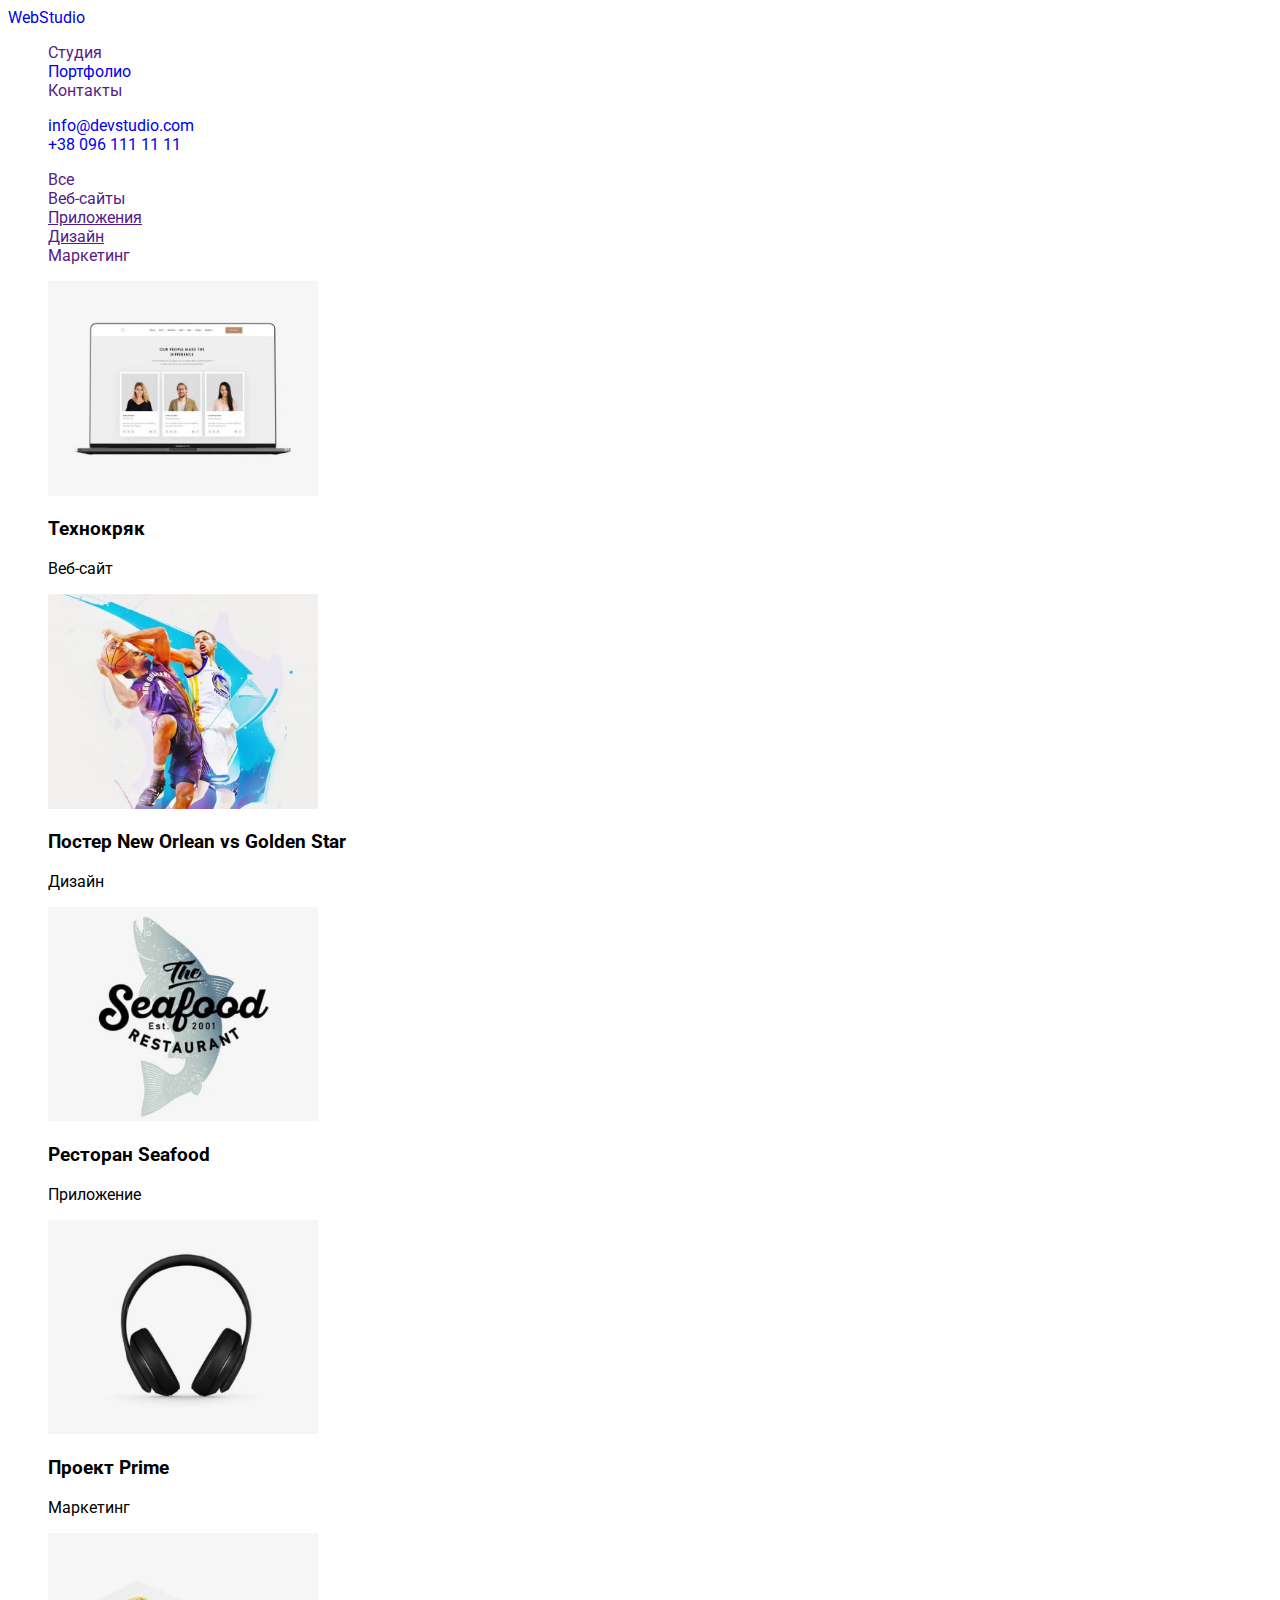
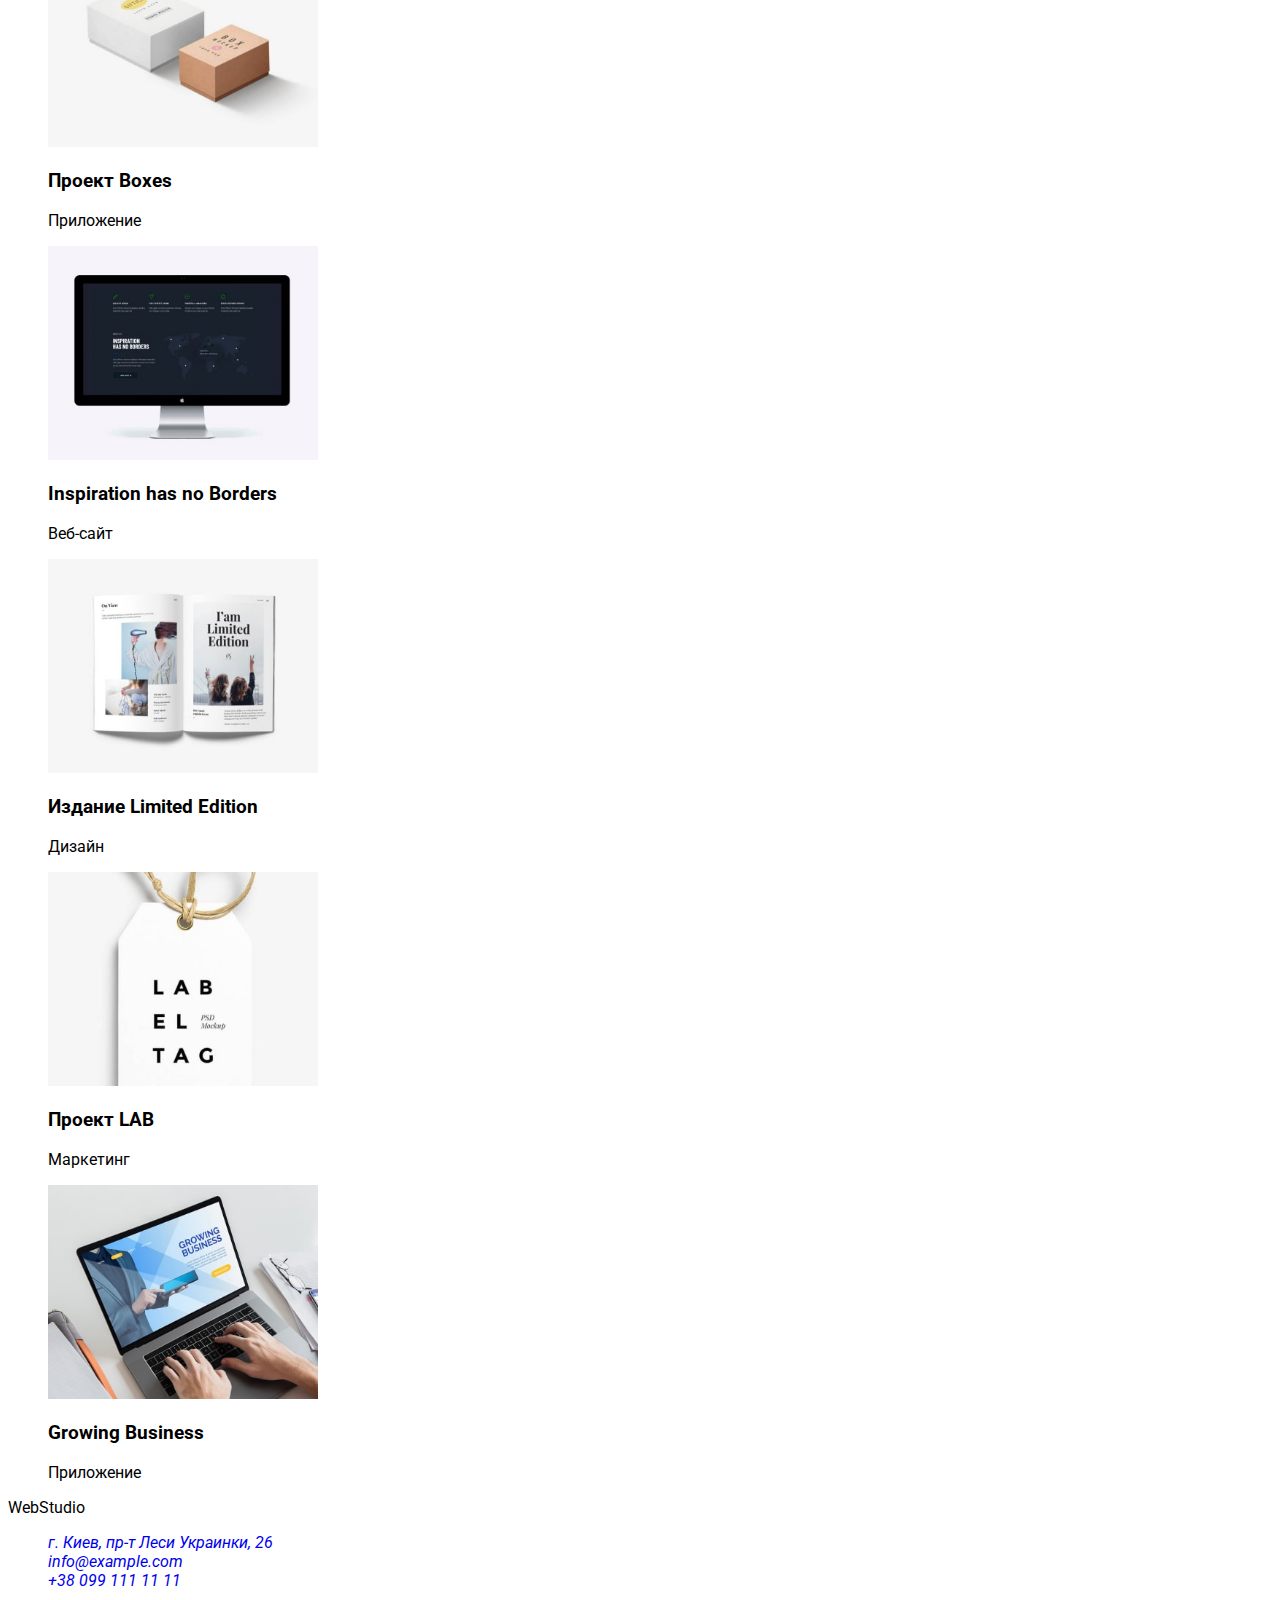
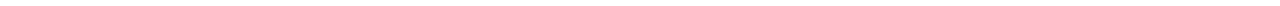
==== portfolio.html @ 6688bffb "add css" ====
<!DOCTYPE html>
<html lang="en">
  <head>
    <meta charset="UTF-8" />
    <meta http-equiv="X-UA-Compatible" content="IE=edge" />
    <meta name="viewport" content="width=device-width, initial-scale=1.0" />
    <title>Портфолио</title>
    <link rel="preconnect" href="https://fonts.googleapis.com" />
    <link rel="preconnect" href="https://fonts.gstatic.com" crossorigin />
    <link
      href="https://fonts.googleapis.com/css2?family=Roboto:wght@400;500;700;900&display=swap"
      rel="stylesheet"
    />
    <link rel="preconnect" href="https://fonts.googleapis.com" />
    <link rel="preconnect" href="https://fonts.gstatic.com" crossorigin />
    <link
      href="https://fonts.googleapis.com/css2?family=Raleway:wght@700&display=swap"
      rel="stylesheet"
    />
    <link rel="stylesheet" href="./css/styles.css" />
    <link rel="stylesheet" href="./css/styles.css" />
  </head>
  <body>
    <header class="header">
      <a href="https://i.imgur.com/JCCB1OW.png" lang="en"
         class="header-link link"><span>Web</span>Studio</a
      >
      <nav class="header-nav">
        <ul class="header-list list">
          <li class="header-item">
            <a href="" target="_blank" rel="noopener noreferrer nofollow" class="header-link link">
              Студия
            </a>
          </li>
          <li class="header-item">
            <a
              href="./portfolio.html"
              target="_blank"
              rel="noopener noreferrer nofollow"
             class="header-link link">
              Портфолио
            </a>
          </li>
          <li class="header-item">
            <a href="" target="_blank" rel="noopener noreferrer nofollow" class="header-link link">
              Контакты
            </a>
          </li>
        </ul>
      </nav>
      <ul class="heade-list list">
        <li class="header-item">
          <a href="mailto:info@devstudio.com" class="header-link link"> info@devstudio.com </a>
        </li class="">
        <li class="header-item"><a href="tel:+380961111111" class="header-link link">+38 096 111 11 11</a></li>
      </ul>
    </header>
    <main>
      <section class="filter">
        <h2 class="visually-hidden">Меню работ</h2>
        <ul class="filter-list list">
          <li class="filter-item">
            <a
              href=""
              target="_blank"
              rel="noopener noreferrer nofollow"
              class="filter-link link"
            >
              Все
            </a>
          </li>
          <li class="filter-item">
            <a
              href=""
              target="_blank"
              rel="noopener noreferrer nofollow"
              class="filter-link link"
            >
              Веб-сайты
            </a>
          </li>
          <li class="filter-item">
            <a
              href=""
              target="_blank"
              rel="noopener noreferrer nofollow"
              class=""
            >
              Приложения
            </a>
          </li>
          <li class="filter-item">
            <a
              href=""
              target="_blank"
              rel="noopener noreferrer nofollow"
              class=""
            >
              Дизайн
            </a>
          </li>
          <li class="filter-item">
            <a
              href=""
              target="_blank"
              rel="noopener noreferrer nofollow"
              class="filter-link link"
            >
              Маркетинг
            </a>
          </li>
        </ul>
      </section>
      <section class="product">
        <h1 class="visually-hidden">Примеры работ</h1>
        <ul class="product-list list">
          <li class="product-item">
            <img
              src="./images/imgP1-min.jpg"
              alt="фотография веб-сайта"
              width="270" class="product-img"
            />
            <h3 class="product-">Технокряк</h3>
            <p class="product-">Веб-сайт</p>
          </li>
          <li class="product-item">
            <img
              src="./images/imgP2-min.jpg"
              alt="фотография дизайна"
              width="270" class="product-img"
            />
            <h3>Постер New Orlean vs Golden Star</h3>
            <p>Дизайн</p>
          </li>
          <li>
            <img
              src="./images/imgP3-min.jpg"
              alt="фотография Приложения"
              width="270" class="product-img"
            />
            <h3>Ресторан Seafood</h3>
            <p>Приложение</p>
          </li>
          <li>
            <img
              src="./images/imgP4-min.jpg"
              alt="фотография маркетинга"
              width="270" class="product-img"
            />
            <h3 class="product-">Проект Prime</h3>
            <p class="product-">Маркетинг</p>
          </li>
          <li class="product-">
            <img
              src="./images/imgP5-min.jpg"
              alt="фотография приложения 2"
              width="270" class="product-img"
            />
            <h3 class="product-">Проект Boxes</h3>
            <p class="product-">Приложение</p>
          </li>
          <li class="product-">
            <img
              src="./images/imgP6-min.jpg"
              alt="фотография веб-сайта 2"
              width="270" class="product-img"
            />
            <h3 class="product-">Inspiration has no Borders</h3>
            <p class="product-">Веб-сайт</p>
          </li>
          <li class="product-">
            <img
              src="./images/imgP7-min.jpg"
              alt="фотография дизайна 2"
              width="270" class="product-img"
            />
            <h3 class="product-">Издание Limited Edition</h3>
            <p class="product-">Дизайн</p>
          </li>
          <li class="product-">
            <img
              src="./images/imgP8-min.jpg"
              alt="фотография маркетинга 2"
              width="270" class="product-img"
            />
            <h3 class="product-">Проект LAB</h3>
            <p class="product-">Маркетинг</p>
          </li>
          <li class="product-">
            <img
              src="./images/imgP9-min.jpg"
              alt="фотография приложения 2"
              width="270" class="product-img"
            />
            <h3 class="product-">Growing Business</h3>
            <p class="product-">Приложение</p>
          </li>
        </ul>
      </section>
    </main>
<footer class="footer">
      <p lang="en" class="footer"><span>Web</span>Studio</p>
      <address class="footer-addr">
        <ul class="footer-list list">
          <li class="footer-item">
            <a href="https://goo.gl/maps/Vcjv57qDKh7D1HHGA"
               class="footer-link link">г. Киев, пр-т Леси Украинки, 26</a
            >
          </li>
          <li class="footer-item"><a href="mailto:info@example.com" class="footer-link link"> info@example.com</a></li>
          <li class="footer-item"><a href="tel:+380991111111" class="footer-link link">+38 099 111 11 11</a></li>
        </ul>
      </address>
    </footer>
  </body>
</html>
---- css/styles.css ----
body {
  font-family: "Roboto", sans-serif;
}
.list {
  list-style: none;
}

.link {
  text-decoration: none;
}

.visually-hidden {
  position: absolute;
  white-space: nowrap;
  width: 1px;
  height: 1px;
  overflow: hidden;
  border: 0;
  padding: 0;
  clip: rect(0 0 0 0);
  clip-path: inset(50%);
  margin: -1px;
}
/* --------------HEADER ------------*/

/* --------------SLOGAN ------------*/

/* --------------FEATURES ------------*/

/* --------------PROMO ------------*/

/* --------------INFO ------------*/

/* --------------FOUTER ------------*/
---- css/styles.css ----
body {
  font-family: "Roboto", sans-serif;
}
.list {
  list-style: none;
}

.link {
  text-decoration: none;
}

.visually-hidden {
  position: absolute;
  white-space: nowrap;
  width: 1px;
  height: 1px;
  overflow: hidden;
  border: 0;
  padding: 0;
  clip: rect(0 0 0 0);
  clip-path: inset(50%);
  margin: -1px;
}
/* --------------HEADER ------------*/

/* --------------SLOGAN ------------*/

/* --------------FEATURES ------------*/

/* --------------PROMO ------------*/

/* --------------INFO ------------*/

/* --------------FOUTER ------------*/
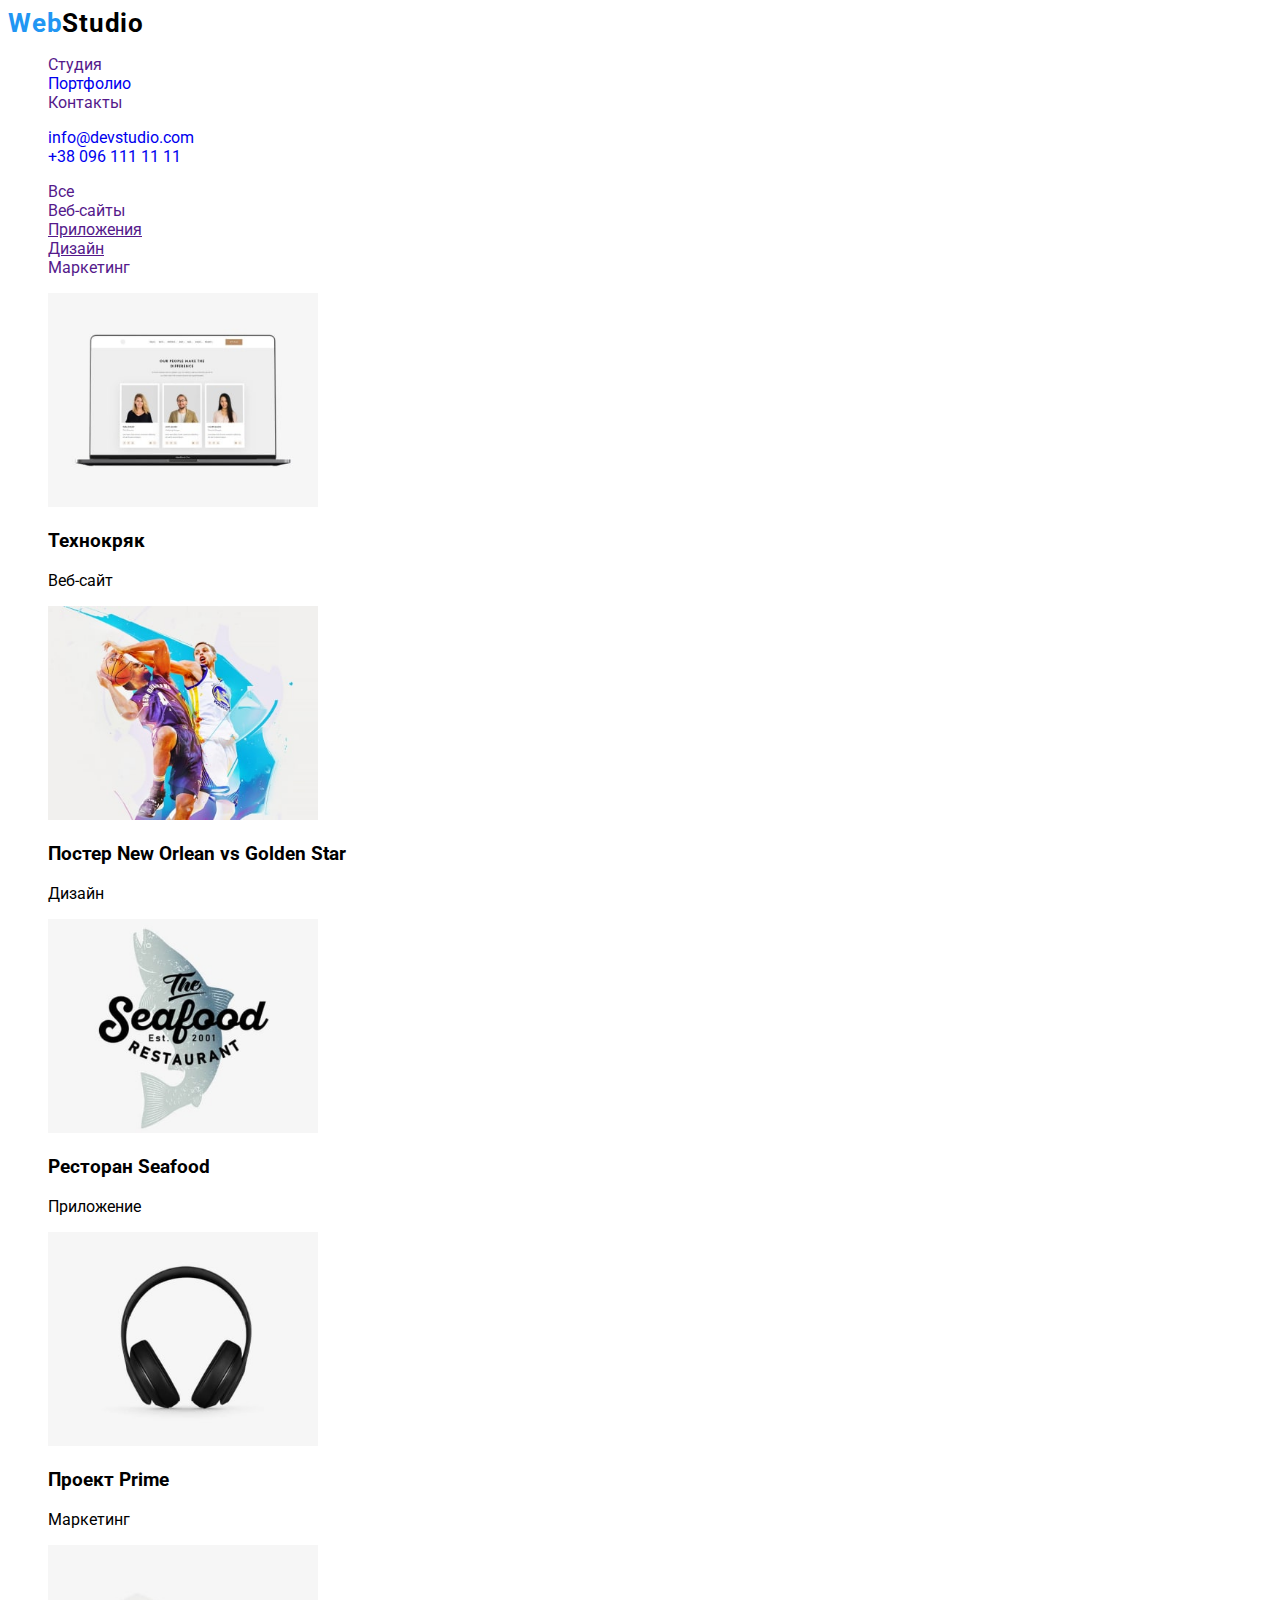
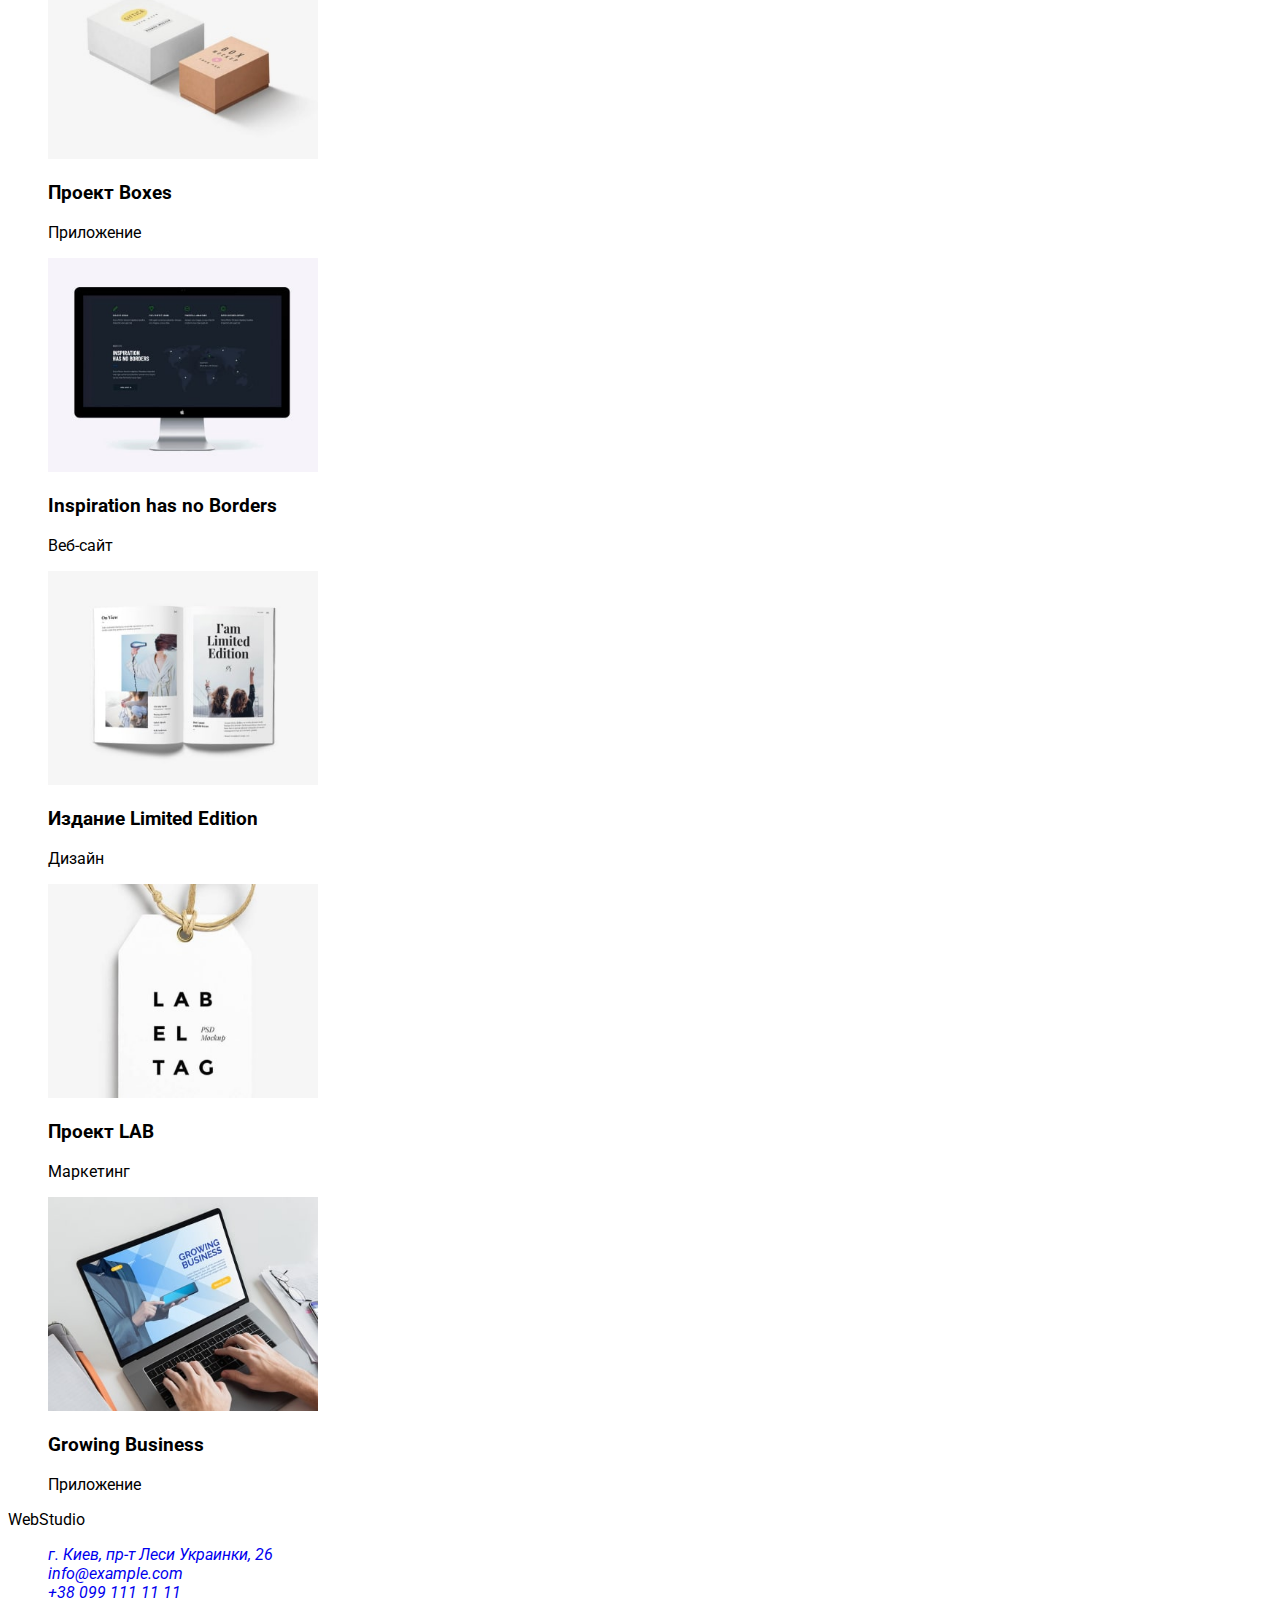
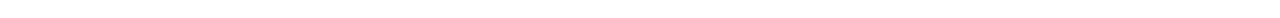
==== commit 6959898f: "add css2" ====
--- a/portfolio.html
+++ b/portfolio.html
@@ -23,7 +23,7 @@
   <body>
     <header class="header">
       <a href="https://i.imgur.com/JCCB1OW.png" lang="en"
-         class="header-link link"><span>Web</span>Studio</a
+         class="header-link-sp link"><span>Web</span>Studio</a
       >
       <nav class="header-nav">
         <ul class="header-list list">
@@ -120,8 +120,8 @@
               alt="фотография веб-сайта"
               width="270" class="product-img"
             />
-            <h3 class="product-">Технокряк</h3>
-            <p class="product-">Веб-сайт</p>
+            <h3 class="product-name">Технокряк</h3>
+            <p class="product-specialization">Веб-сайт</p>
           </li>
           <li class="product-item">
             <img
@@ -129,8 +129,8 @@
               alt="фотография дизайна"
               width="270" class="product-img"
             />
-            <h3>Постер New Orlean vs Golden Star</h3>
-            <p>Дизайн</p>
+            <h3 class="product-name">Постер New Orlean vs Golden Star</h3>
+            <p class="product-specialization">Дизайн</p>
           </li>
           <li>
             <img
@@ -138,8 +138,8 @@
               alt="фотография Приложения"
               width="270" class="product-img"
             />
-            <h3>Ресторан Seafood</h3>
-            <p>Приложение</p>
+            <h3 class="product-name">Ресторан Seafood</h3>
+            <p class="product-specialization">Приложение</p>
           </li>
           <li>
             <img
@@ -147,53 +147,53 @@
               alt="фотография маркетинга"
               width="270" class="product-img"
             />
-            <h3 class="product-">Проект Prime</h3>
-            <p class="product-">Маркетинг</p>
-          </li>
-          <li class="product-">
+            <h3 class="product-name">Проект Prime</h3>
+            <p class="product-specialization">Маркетинг</p>
+          </li>
+          <li class="product-item">
             <img
               src="./images/imgP5-min.jpg"
               alt="фотография приложения 2"
               width="270" class="product-img"
             />
-            <h3 class="product-">Проект Boxes</h3>
-            <p class="product-">Приложение</p>
-          </li>
-          <li class="product-">
+            <h3 class="product-name">Проект Boxes</h3>
+            <p class="product-specialization">Приложение</p>
+          </li>
+          <li class="product-item">
             <img
               src="./images/imgP6-min.jpg"
               alt="фотография веб-сайта 2"
               width="270" class="product-img"
             />
-            <h3 class="product-">Inspiration has no Borders</h3>
-            <p class="product-">Веб-сайт</p>
-          </li>
-          <li class="product-">
+            <h3 class="product-name">Inspiration has no Borders</h3>
+            <p class="product-specialization">Веб-сайт</p>
+          </li>
+          <li class="product-item">
             <img
               src="./images/imgP7-min.jpg"
               alt="фотография дизайна 2"
               width="270" class="product-img"
             />
-            <h3 class="product-">Издание Limited Edition</h3>
-            <p class="product-">Дизайн</p>
-          </li>
-          <li class="product-">
+            <h3 class="product-name">Издание Limited Edition</h3>
+            <p class="product-specialization">Дизайн</p>
+          </li>
+          <li class="product-item">
             <img
               src="./images/imgP8-min.jpg"
               alt="фотография маркетинга 2"
               width="270" class="product-img"
             />
-            <h3 class="product-">Проект LAB</h3>
-            <p class="product-">Маркетинг</p>
-          </li>
-          <li class="product-">
+            <h3 class="product-name">Проект LAB</h3>
+            <p class="product-specialization">Маркетинг</p>
+          </li>
+          <li class="product-item">
             <img
               src="./images/imgP9-min.jpg"
               alt="фотография приложения 2"
               width="270" class="product-img"
             />
-            <h3 class="product-">Growing Business</h3>
-            <p class="product-">Приложение</p>
+            <h3 class="product-name">Growing Business</h3>
+            <p class="product-specialization">Приложение</p>
           </li>
         </ul>
       </section>
--- a/css/styles.css
+++ b/css/styles.css
@@ -1,3 +1,11 @@
+:root {
+  --main-text-color: #212121;
+  --second-text-color: #757575;
+  --main-btn-color: #ffffff;
+  --second-btn-color: #2196f3;
+  --typical-lh: 1.36;
+  --accent-color: #2196f3;
+}
 body {
   font-family: "Roboto", sans-serif;
 }
@@ -22,7 +30,20 @@
   margin: -1px;
 }
 /* --------------HEADER ------------*/
-
+.header-link-sp {
+  font-weight: 700;
+  font-size: 26px;
+  line-height: 1.19;
+  letter-spacing: 0.03em;
+  color: #000000;
+}
+.header-link-sp span {
+  color: #2196f3;
+}
+.header-link-sp:hover,
+.header-link-sp:focus {
+  background-color: #f8f5f5;
+}
 /* --------------SLOGAN ------------*/
 
 /* --------------FEATURES ------------*/
@@ -32,3 +53,9 @@
 /* --------------INFO ------------*/
 
 /* --------------FOUTER ------------*/
+
+/* --------------PAGE-PORTFOLIO ------------*/
+
+/* --------------FILTER ------------*/
+
+/* --------------PRODUCT ------------*/
--- a/css/styles.css
+++ b/css/styles.css
@@ -1,3 +1,11 @@
+:root {
+  --main-text-color: #212121;
+  --second-text-color: #757575;
+  --main-btn-color: #ffffff;
+  --second-btn-color: #2196f3;
+  --typical-lh: 1.36;
+  --accent-color: #2196f3;
+}
 body {
   font-family: "Roboto", sans-serif;
 }
@@ -22,7 +30,20 @@
   margin: -1px;
 }
 /* --------------HEADER ------------*/
-
+.header-link-sp {
+  font-weight: 700;
+  font-size: 26px;
+  line-height: 1.19;
+  letter-spacing: 0.03em;
+  color: #000000;
+}
+.header-link-sp span {
+  color: #2196f3;
+}
+.header-link-sp:hover,
+.header-link-sp:focus {
+  background-color: #f8f5f5;
+}
 /* --------------SLOGAN ------------*/
 
 /* --------------FEATURES ------------*/
@@ -32,3 +53,9 @@
 /* --------------INFO ------------*/
 
 /* --------------FOUTER ------------*/
+
+/* --------------PAGE-PORTFOLIO ------------*/
+
+/* --------------FILTER ------------*/
+
+/* --------------PRODUCT ------------*/
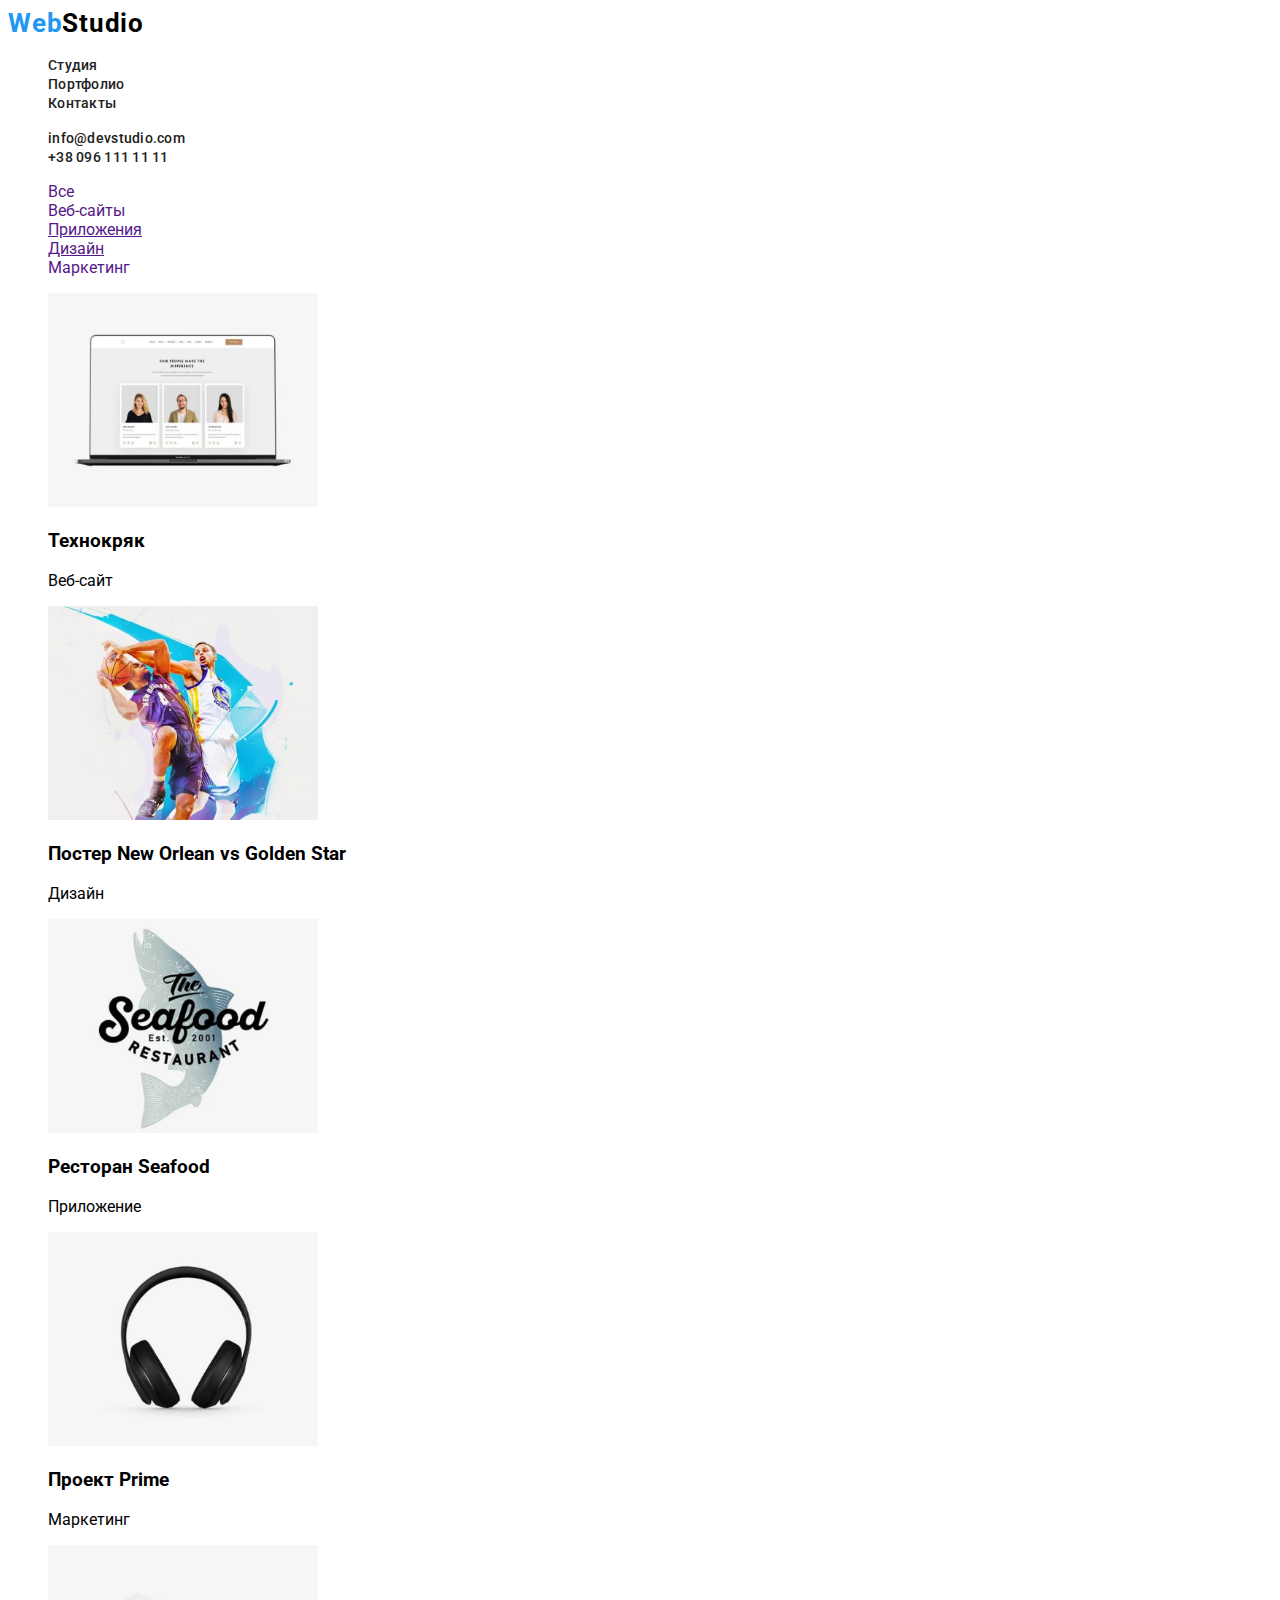
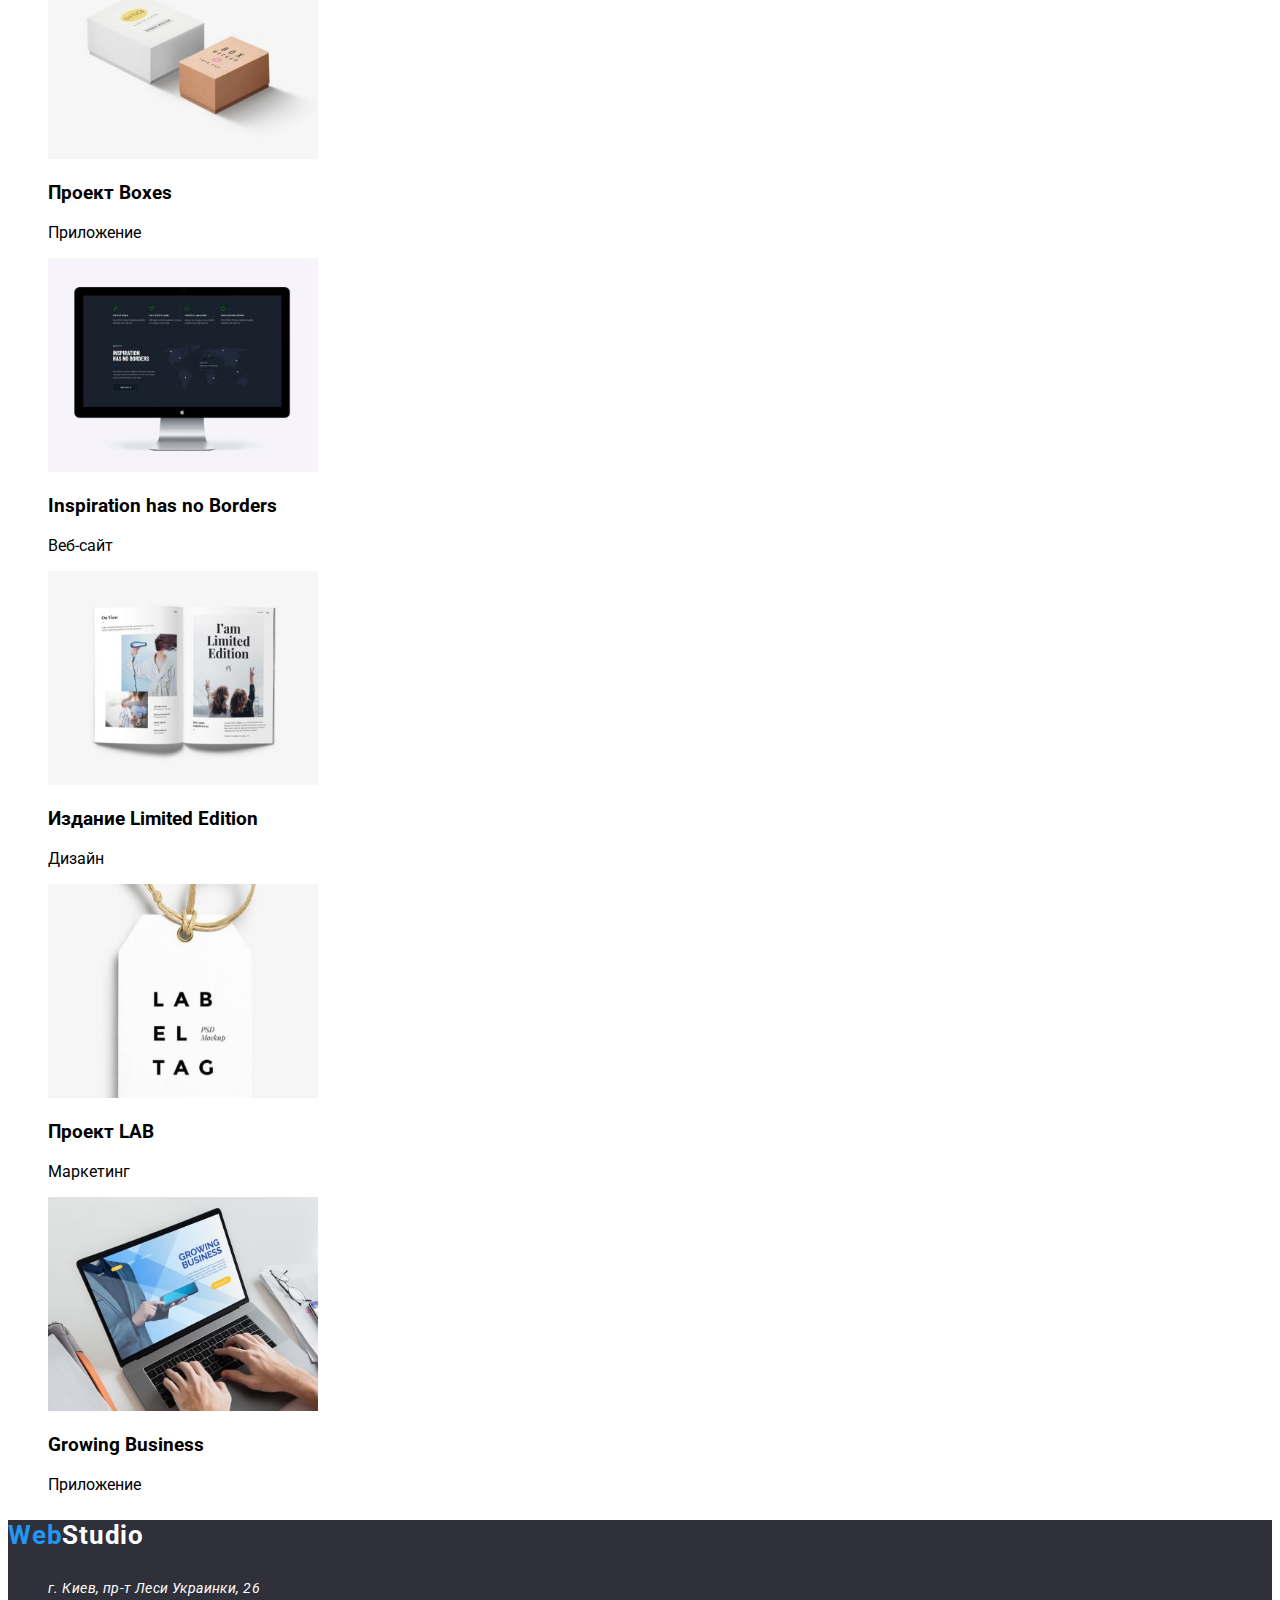
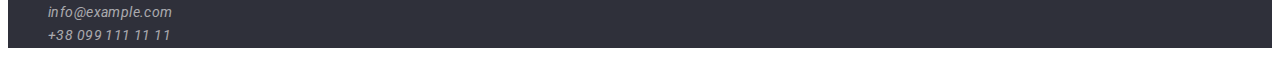
==== commit c8ab4d11: "add css2" ====
--- a/portfolio.html
+++ b/portfolio.html
@@ -23,7 +23,7 @@
   <body>
     <header class="header">
       <a href="https://i.imgur.com/JCCB1OW.png" lang="en"
-         class="header-link-sp link"><span>Web</span>Studio</a
+         class="header-link-log link"><span>Web</span>Studio</a
       >
       <nav class="header-nav">
         <ul class="header-list list">
@@ -199,12 +199,12 @@
       </section>
     </main>
 <footer class="footer">
-      <p lang="en" class="footer"><span>Web</span>Studio</p>
+      <p lang="en" class="footer-log"><span>Web</span>Studio</p>
       <address class="footer-addr">
         <ul class="footer-list list">
           <li class="footer-item">
             <a href="https://goo.gl/maps/Vcjv57qDKh7D1HHGA"
-               class="footer-link link">г. Киев, пр-т Леси Украинки, 26</a
+               class="footer-link-address link">г. Киев, пр-т Леси Украинки, 26</a
             >
           </li>
           <li class="footer-item"><a href="mailto:info@example.com" class="footer-link link"> info@example.com</a></li>
--- a/css/styles.css
+++ b/css/styles.css
@@ -30,30 +30,143 @@
   margin: -1px;
 }
 /* --------------HEADER ------------*/
-.header-link-sp {
+.header-link-log {
   font-weight: 700;
   font-size: 26px;
   line-height: 1.19;
   letter-spacing: 0.03em;
   color: #000000;
 }
-.header-link-sp span {
+.header-link-log span {
   color: #2196f3;
 }
-.header-link-sp:hover,
-.header-link-sp:focus {
+.header-link-log:hover,
+.header-link-log:focus {
   background-color: #f8f5f5;
 }
+.header-link {
+  font-weight: 500;
+  font-size: 14px;
+  line-height: 1.14;
+  letter-spacing: 0.02em;
+  color: var(--main-text-color);
+}
+.header-link:hover,
+.header-link:focus {
+  color: var(--accent-color);
+}
 /* --------------SLOGAN ------------*/
-
+.slogan {
+  background-color: #2f303a;
+}
+.slogan-text {
+  font-weight: 900;
+  font-size: 44px;
+  line-height: 1.36;
+  text-align: center;
+  letter-spacing: 0.06em;
+  text-transform: uppercase;
+  color: #ffffff;
+}
+.slogan-btn {
+  background: var(--second-btn-color);
+  font-weight: 700;
+  font-size: 16px;
+  line-height: 1.88;
+  letter-spacing: 0.06em;
+  color: var(--main-btn-color);
+}
+.slogan-btn:hover {
+  background: #b808fa;
+}
 /* --------------FEATURES ------------*/
 
-/* --------------PROMO ------------*/
+.features-title {
+  font-weight: 700;
+  font-size: 14px;
+  line-height: 1.14;
+  letter-spacing: 0.03em;
+  text-transform: uppercase;
+  color: var(--main-text-color);
+}
+.features-text {
+  font-weight: 400;
+  font-size: 14px;
+  line-height: 1.71;
+  letter-spacing: 0.03em;
+  color: var(--second-text-color);
+}
+.promo-title {
+  font-weight: 700;
+  font-size: 36px;
+  line-height: 1.7;
+  text-align: center;
+  letter-spacing: 0.03em;
+  color: var(--main-text-color);
+}
+/* --------------INFO ------------*/
+.info-title {
+  font-weight: 700;
+  font-size: 36px;
+  line-height: 1.7;
+  text-align: center;
+  letter-spacing: 0.03em;
+  color: var(--main-text-color);
+}
+.info-name {
+  font-weight: 500;
+  font-size: 16px;
+  line-height: 1.19;
+  letter-spacing: 0.03em;
+  color: var(--main-text-color);
+}
 
-/* --------------INFO ------------*/
+.info-profession {
+  font-weight: 400;
+  font-size: 16px;
+  line-height: 1.19;
+  letter-spacing: 0.03em;
+  color: var(--second-text-color);
+}
+/* --------------FOUTER ------------*/
+.footer {
+  background: #2f303a;
+}
+.footer-log {
+  font-weight: 700;
+  font-size: 26px;
+  line-height: 1.19;
+  letter-spacing: 0.03em;
+  color: #ffffff;
+}
 
-/* --------------FOUTER ------------*/
+.footer-log span {
+  color: #2196f3;
+}
 
+.footer-link-address {
+  font-weight: 400;
+  font-size: 14px;
+  line-height: 1.71;
+  letter-spacing: 0.03em;
+  color: #ffffff;
+}
+.footer-link {
+  font-weight: 400;
+  font-size: 14px;
+  line-height: 1.71;
+  letter-spacing: 0.03em;
+  color: rgba(255, 255, 255, 0.6);
+}
+
+.footer-link-address:hover,
+.footer-link-address:focus {
+  background-color: #6e6b6b;
+}
+.footer-link:hover,
+.footer-link:focus {
+  background-color: #6e6b6b;
+}
 /* --------------PAGE-PORTFOLIO ------------*/
 
 /* --------------FILTER ------------*/
--- a/css/styles.css
+++ b/css/styles.css
@@ -30,30 +30,143 @@
   margin: -1px;
 }
 /* --------------HEADER ------------*/
-.header-link-sp {
+.header-link-log {
   font-weight: 700;
   font-size: 26px;
   line-height: 1.19;
   letter-spacing: 0.03em;
   color: #000000;
 }
-.header-link-sp span {
+.header-link-log span {
   color: #2196f3;
 }
-.header-link-sp:hover,
-.header-link-sp:focus {
+.header-link-log:hover,
+.header-link-log:focus {
   background-color: #f8f5f5;
 }
+.header-link {
+  font-weight: 500;
+  font-size: 14px;
+  line-height: 1.14;
+  letter-spacing: 0.02em;
+  color: var(--main-text-color);
+}
+.header-link:hover,
+.header-link:focus {
+  color: var(--accent-color);
+}
 /* --------------SLOGAN ------------*/
-
+.slogan {
+  background-color: #2f303a;
+}
+.slogan-text {
+  font-weight: 900;
+  font-size: 44px;
+  line-height: 1.36;
+  text-align: center;
+  letter-spacing: 0.06em;
+  text-transform: uppercase;
+  color: #ffffff;
+}
+.slogan-btn {
+  background: var(--second-btn-color);
+  font-weight: 700;
+  font-size: 16px;
+  line-height: 1.88;
+  letter-spacing: 0.06em;
+  color: var(--main-btn-color);
+}
+.slogan-btn:hover {
+  background: #b808fa;
+}
 /* --------------FEATURES ------------*/
 
-/* --------------PROMO ------------*/
+.features-title {
+  font-weight: 700;
+  font-size: 14px;
+  line-height: 1.14;
+  letter-spacing: 0.03em;
+  text-transform: uppercase;
+  color: var(--main-text-color);
+}
+.features-text {
+  font-weight: 400;
+  font-size: 14px;
+  line-height: 1.71;
+  letter-spacing: 0.03em;
+  color: var(--second-text-color);
+}
+.promo-title {
+  font-weight: 700;
+  font-size: 36px;
+  line-height: 1.7;
+  text-align: center;
+  letter-spacing: 0.03em;
+  color: var(--main-text-color);
+}
+/* --------------INFO ------------*/
+.info-title {
+  font-weight: 700;
+  font-size: 36px;
+  line-height: 1.7;
+  text-align: center;
+  letter-spacing: 0.03em;
+  color: var(--main-text-color);
+}
+.info-name {
+  font-weight: 500;
+  font-size: 16px;
+  line-height: 1.19;
+  letter-spacing: 0.03em;
+  color: var(--main-text-color);
+}
 
-/* --------------INFO ------------*/
+.info-profession {
+  font-weight: 400;
+  font-size: 16px;
+  line-height: 1.19;
+  letter-spacing: 0.03em;
+  color: var(--second-text-color);
+}
+/* --------------FOUTER ------------*/
+.footer {
+  background: #2f303a;
+}
+.footer-log {
+  font-weight: 700;
+  font-size: 26px;
+  line-height: 1.19;
+  letter-spacing: 0.03em;
+  color: #ffffff;
+}
 
-/* --------------FOUTER ------------*/
+.footer-log span {
+  color: #2196f3;
+}
 
+.footer-link-address {
+  font-weight: 400;
+  font-size: 14px;
+  line-height: 1.71;
+  letter-spacing: 0.03em;
+  color: #ffffff;
+}
+.footer-link {
+  font-weight: 400;
+  font-size: 14px;
+  line-height: 1.71;
+  letter-spacing: 0.03em;
+  color: rgba(255, 255, 255, 0.6);
+}
+
+.footer-link-address:hover,
+.footer-link-address:focus {
+  background-color: #6e6b6b;
+}
+.footer-link:hover,
+.footer-link:focus {
+  background-color: #6e6b6b;
+}
 /* --------------PAGE-PORTFOLIO ------------*/
 
 /* --------------FILTER ------------*/
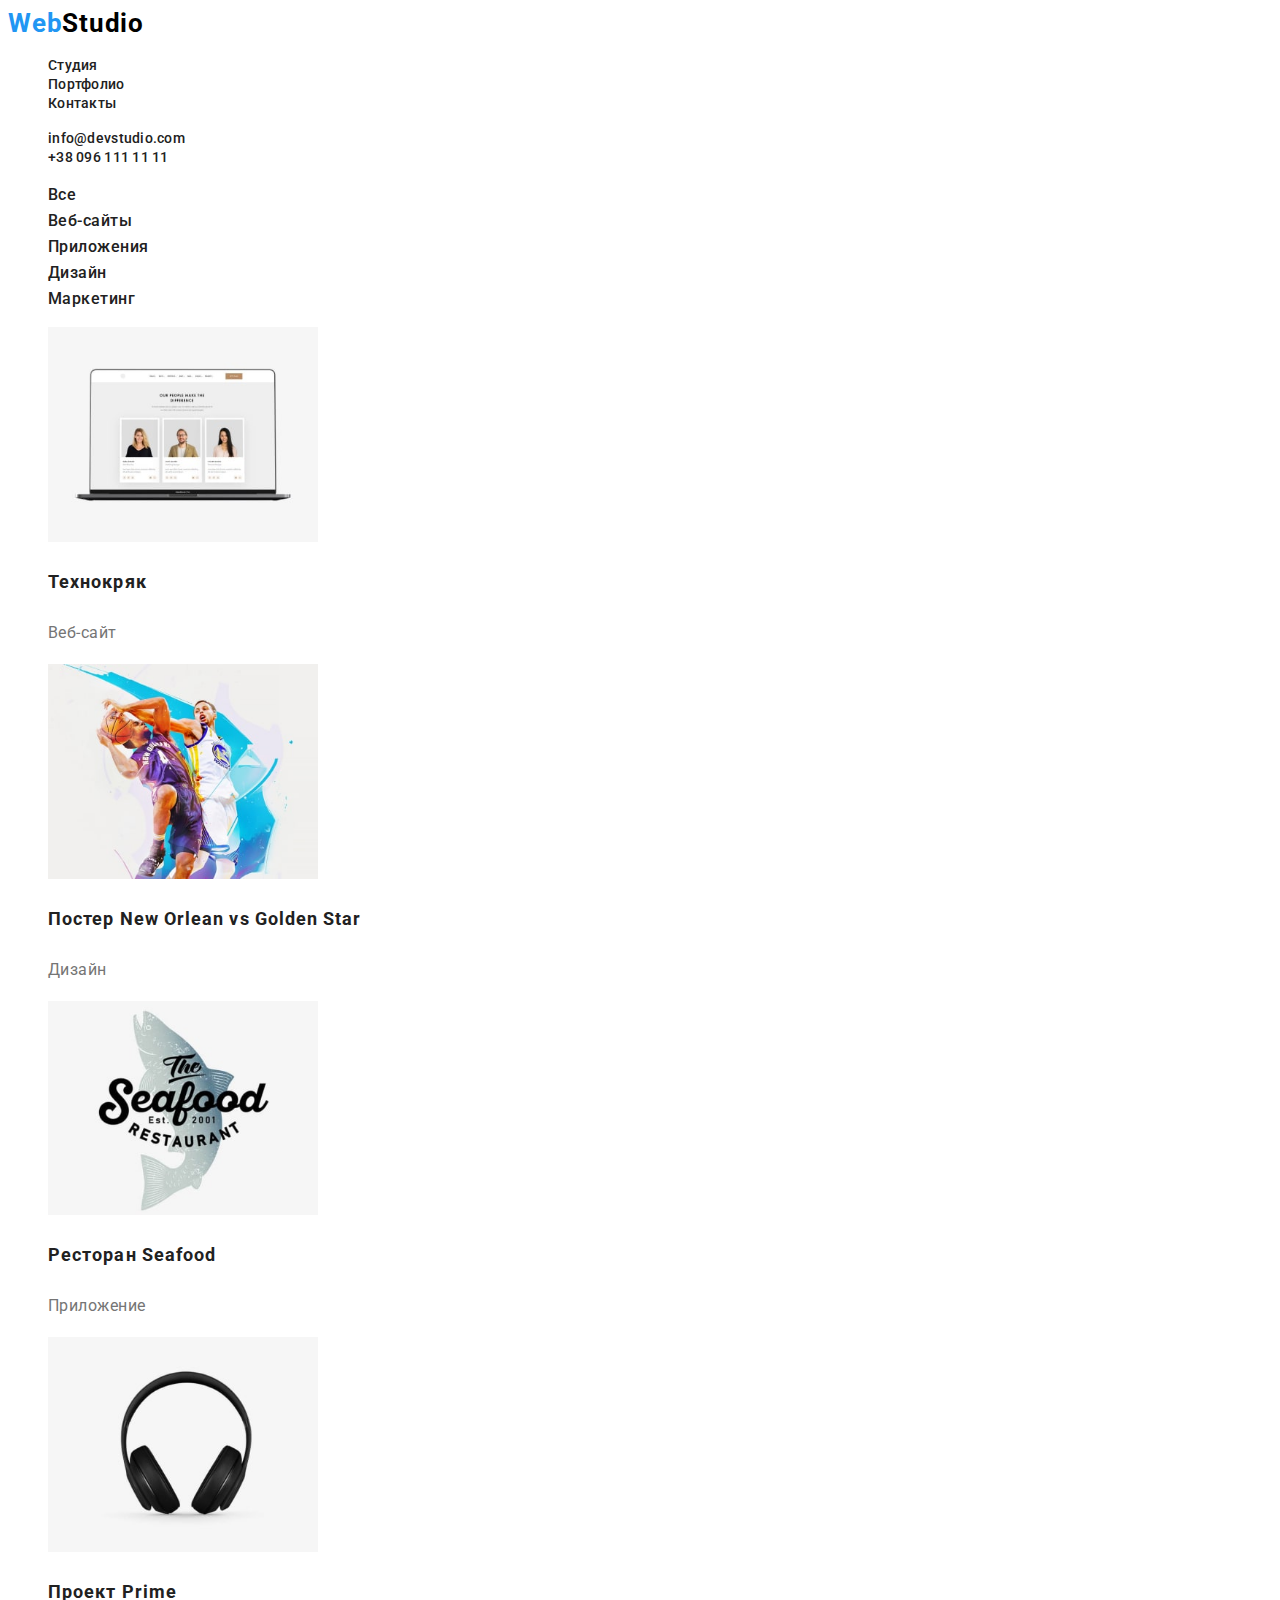
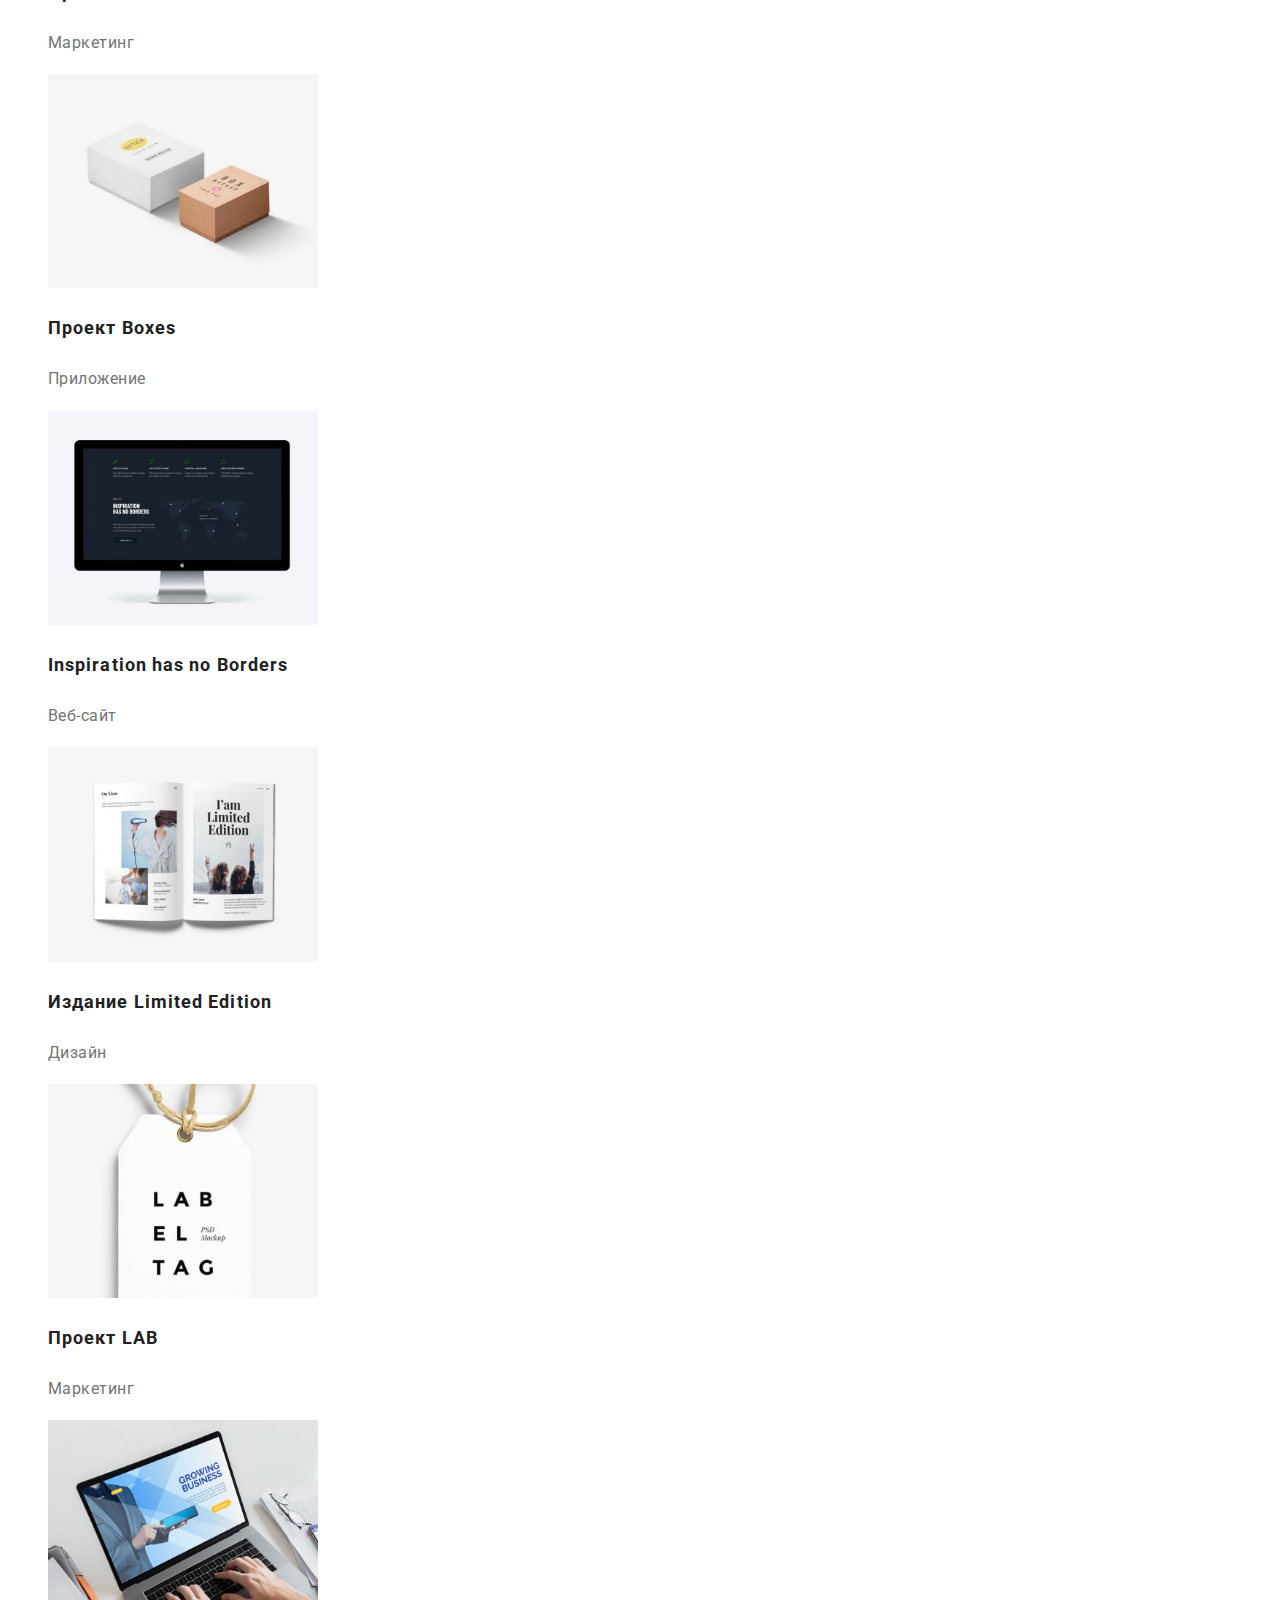
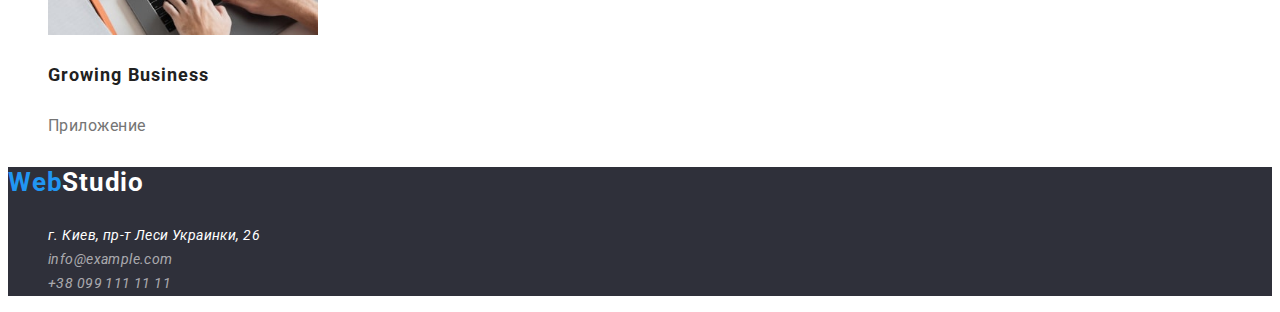
==== commit e6b43147: "Add css portfolio" ====
--- a/portfolio.html
+++ b/portfolio.html
@@ -84,7 +84,7 @@
               href=""
               target="_blank"
               rel="noopener noreferrer nofollow"
-              class=""
+              class="filter-link link"
             >
               Приложения
             </a>
@@ -94,7 +94,7 @@
               href=""
               target="_blank"
               rel="noopener noreferrer nofollow"
-              class=""
+              class="filter-link link"
             >
               Дизайн
             </a>
--- a/css/styles.css
+++ b/css/styles.css
@@ -170,5 +170,31 @@
 /* --------------PAGE-PORTFOLIO ------------*/
 
 /* --------------FILTER ------------*/
+.filter-link {
+  font-weight: 500;
+  font-size: 16px;
+  line-height: 1.62;
+  letter-spacing: 0.03em;
+  color: var(--main-text-color);
+}
+.filter-link:hover,
+.filter-link:focus {
+  background-color: var(--accent-color);
+  color: #ffffff;
+}
 
 /* --------------PRODUCT ------------*/
+.product-name {
+  font-weight: 700;
+  font-size: 18px;
+  line-height: 2;
+  letter-spacing: 0.06em;
+  color: var(--main-text-color);
+}
+.product-specialization {
+  font-weight: 400;
+  font-size: 16px;
+  line-height: 1.88;
+  letter-spacing: 0.03em;
+  color: var(--second-text-color);
+}
--- a/css/styles.css
+++ b/css/styles.css
@@ -170,5 +170,31 @@
 /* --------------PAGE-PORTFOLIO ------------*/
 
 /* --------------FILTER ------------*/
+.filter-link {
+  font-weight: 500;
+  font-size: 16px;
+  line-height: 1.62;
+  letter-spacing: 0.03em;
+  color: var(--main-text-color);
+}
+.filter-link:hover,
+.filter-link:focus {
+  background-color: var(--accent-color);
+  color: #ffffff;
+}
 
 /* --------------PRODUCT ------------*/
+.product-name {
+  font-weight: 700;
+  font-size: 18px;
+  line-height: 2;
+  letter-spacing: 0.06em;
+  color: var(--main-text-color);
+}
+.product-specialization {
+  font-weight: 400;
+  font-size: 16px;
+  line-height: 1.88;
+  letter-spacing: 0.03em;
+  color: var(--second-text-color);
+}
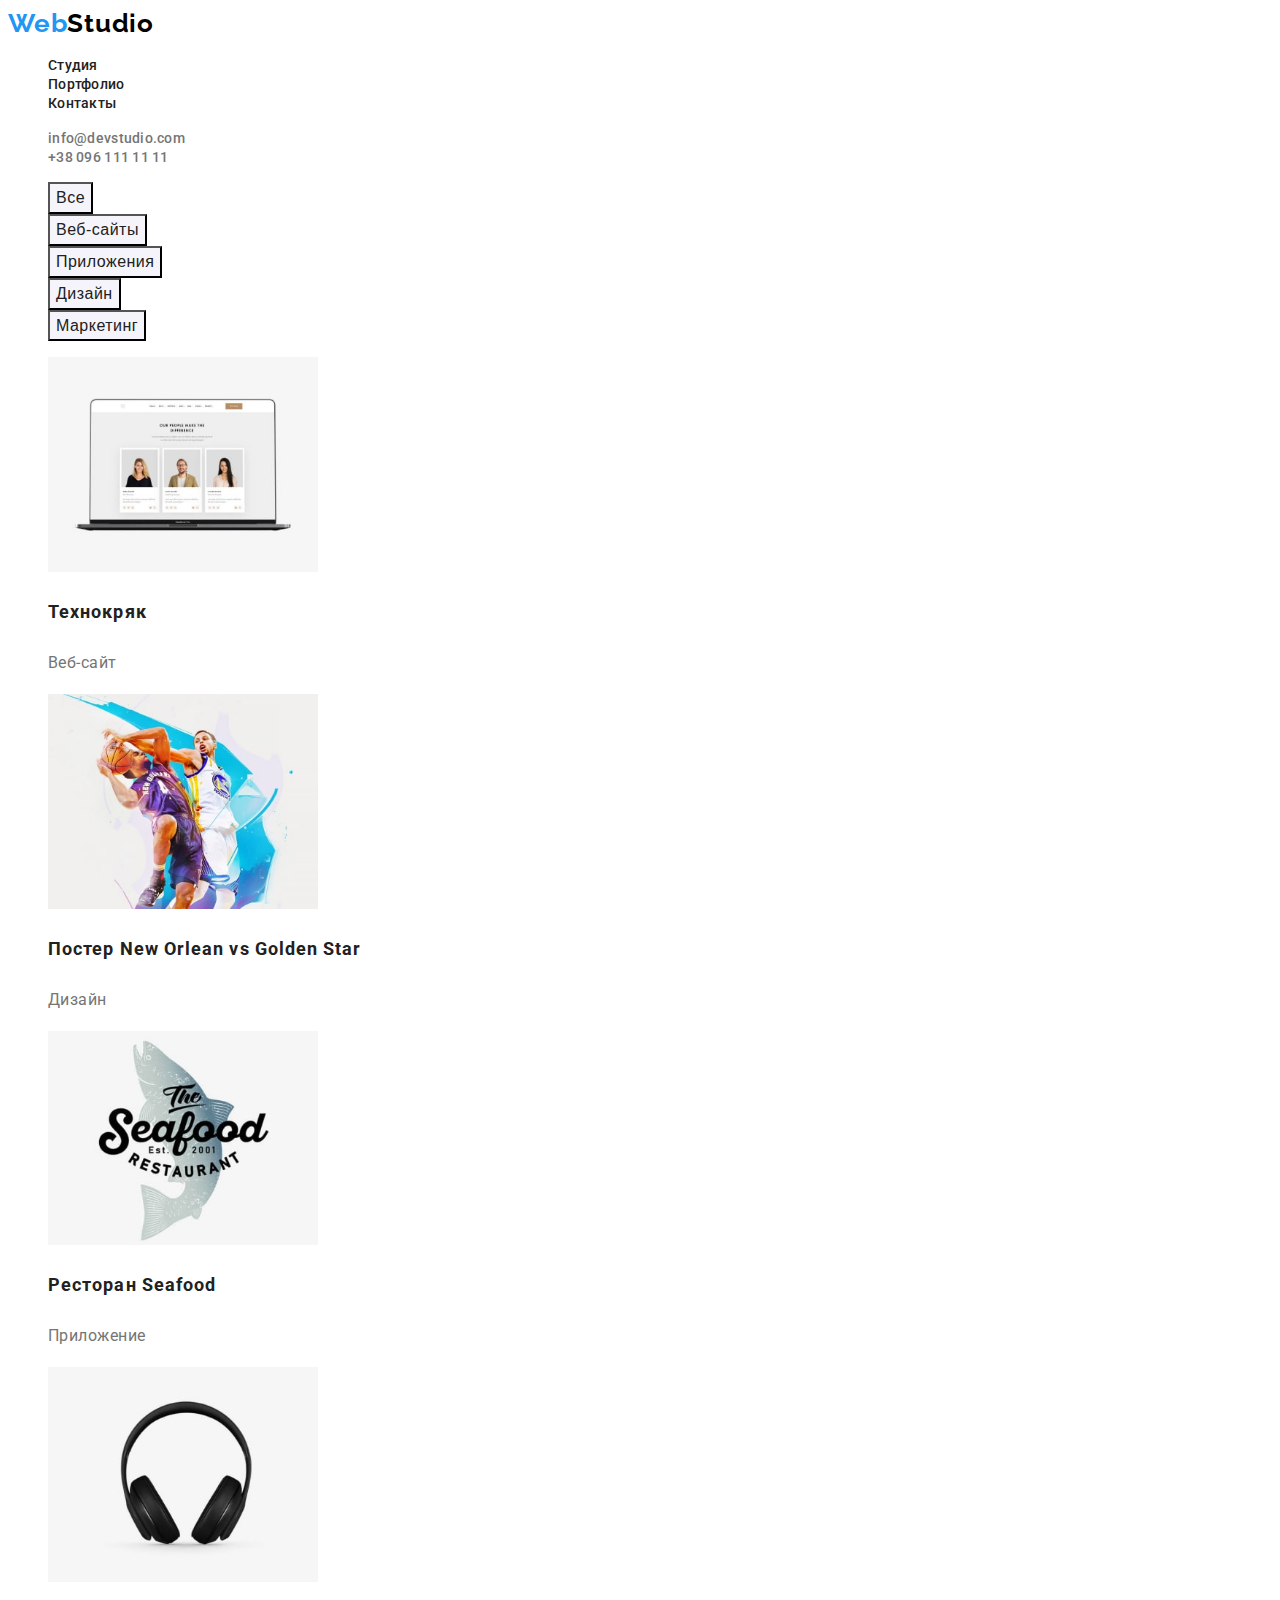
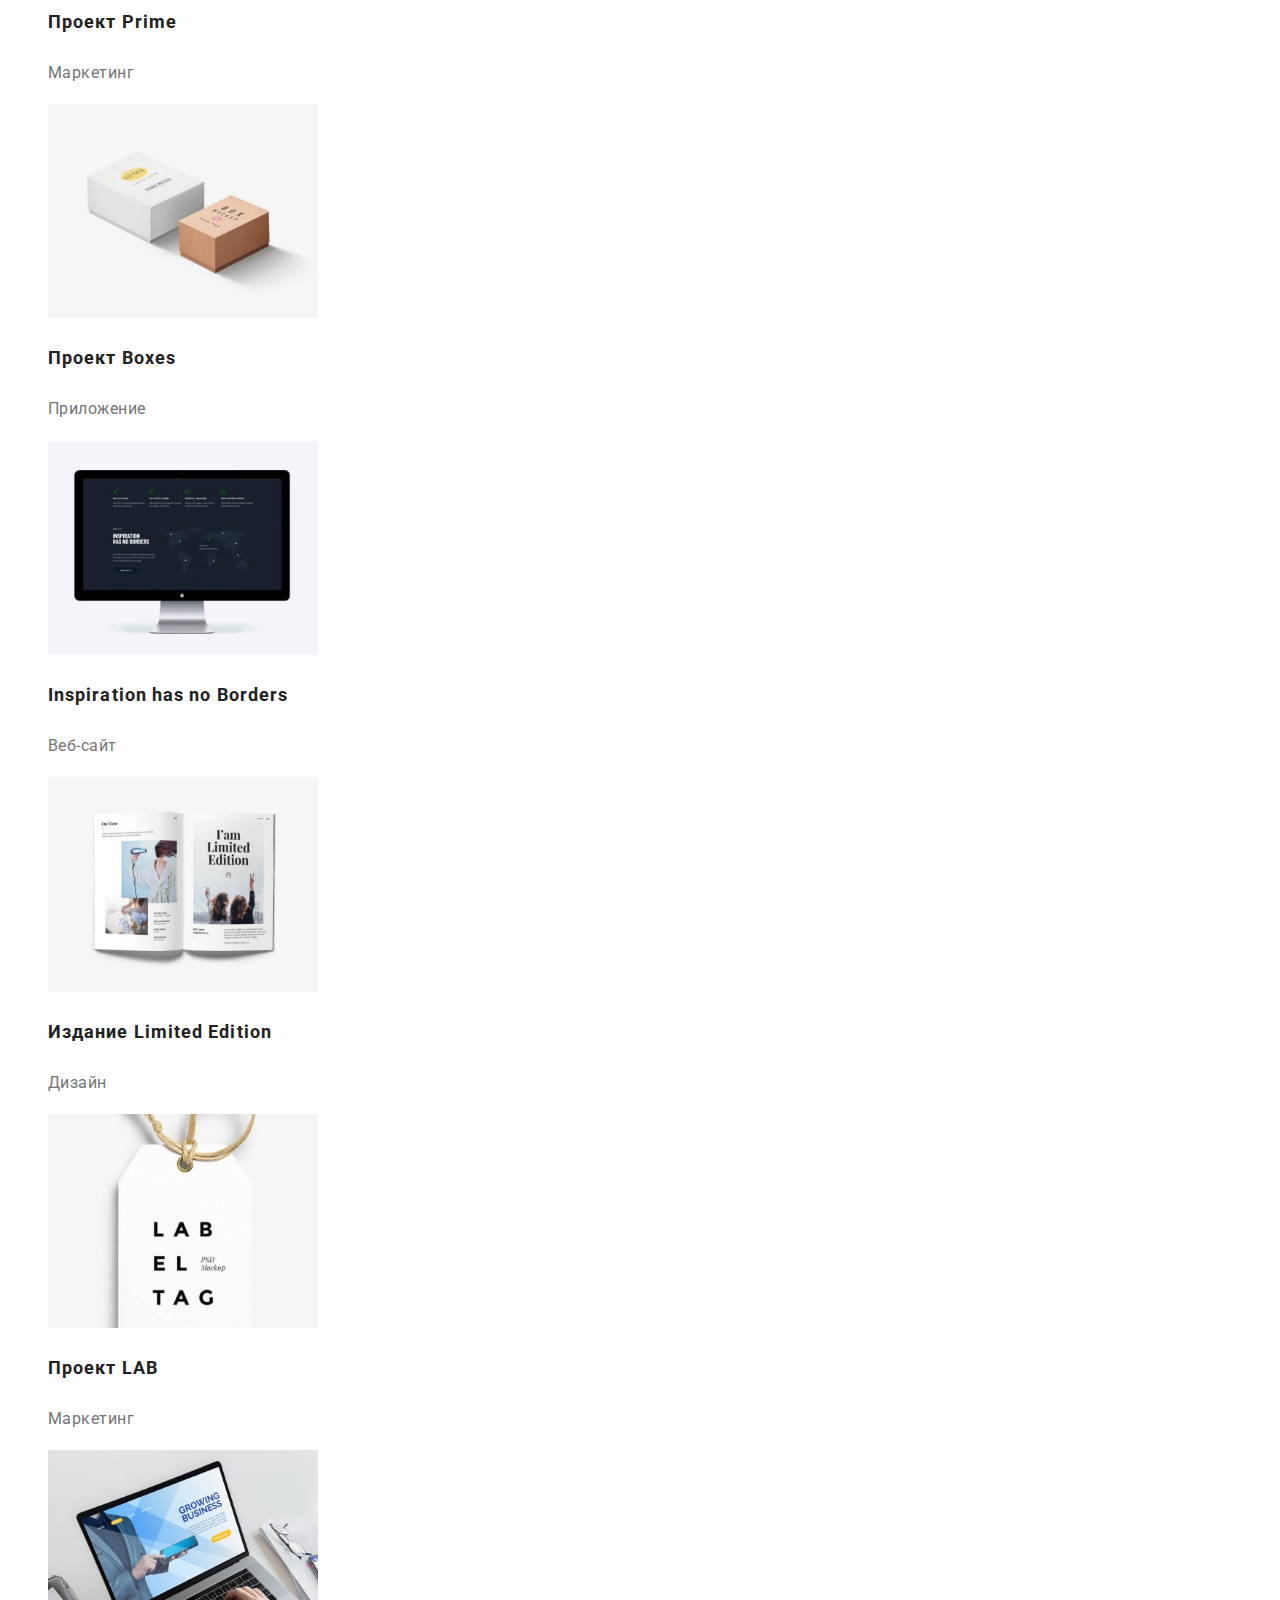
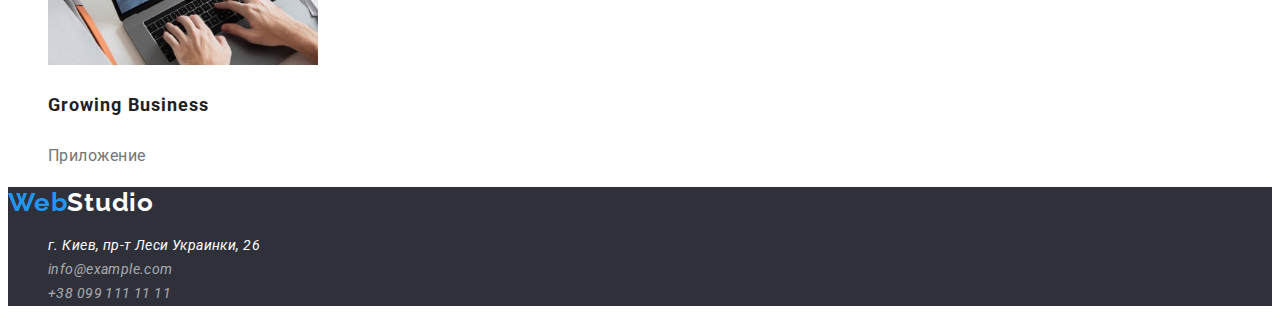
==== commit 8a66c40d: "page Portfolio" ====
--- a/portfolio.html
+++ b/portfolio.html
@@ -22,13 +22,21 @@
   </head>
   <body>
     <header class="header">
-      <a href="https://i.imgur.com/JCCB1OW.png" lang="en"
-         class="header-link-log link"><span>Web</span>Studio</a
+      <a
+        href="https://i.imgur.com/JCCB1OW.png"
+        lang="en"
+        class="header-link-log link"
+        ><span>Web</span>Studio</a
       >
       <nav class="header-nav">
         <ul class="header-list list">
           <li class="header-item">
-            <a href="" target="_blank" rel="noopener noreferrer nofollow" class="header-link link">
+            <a
+              href=""
+              target="_blank"
+              rel="noopener noreferrer nofollow"
+              class="header-link link"
+            >
               Студия
             </a>
           </li>
@@ -37,12 +45,18 @@
               href="./portfolio.html"
               target="_blank"
               rel="noopener noreferrer nofollow"
-             class="header-link link">
+              class="header-link link"
+            >
               Портфолио
             </a>
           </li>
           <li class="header-item">
-            <a href="" target="_blank" rel="noopener noreferrer nofollow" class="header-link link">
+            <a
+              href=""
+              target="_blank"
+              rel="noopener noreferrer nofollow"
+              class="header-link link"
+            >
               Контакты
             </a>
           </li>
@@ -50,9 +64,18 @@
       </nav>
       <ul class="heade-list list">
         <li class="header-item">
-          <a href="mailto:info@devstudio.com" class="header-link link"> info@devstudio.com </a>
-        </li class="">
-        <li class="header-item"><a href="tel:+380961111111" class="header-link link">+38 096 111 11 11</a></li>
+          <a
+            href="mailto:info@devstudio.com"
+            class="header-link-communication link"
+          >
+            info@devstudio.com
+          </a>
+        </li>
+        <li class="header-item">
+          <a href="tel:+380961111111" class="header-link-communication link"
+            >+38 096 111 11 11</a
+          >
+        </li>
       </ul>
     </header>
     <main>
@@ -60,155 +83,144 @@
         <h2 class="visually-hidden">Меню работ</h2>
         <ul class="filter-list list">
           <li class="filter-item">
-            <a
-              href=""
-              target="_blank"
-              rel="noopener noreferrer nofollow"
-              class="filter-link link"
-            >
-              Все
-            </a>
-          </li>
-          <li class="filter-item">
-            <a
-              href=""
-              target="_blank"
-              rel="noopener noreferrer nofollow"
-              class="filter-link link"
-            >
-              Веб-сайты
-            </a>
-          </li>
-          <li class="filter-item">
-            <a
-              href=""
-              target="_blank"
-              rel="noopener noreferrer nofollow"
-              class="filter-link link"
-            >
-              Приложения
-            </a>
-          </li>
-          <li class="filter-item">
-            <a
-              href=""
-              target="_blank"
-              rel="noopener noreferrer nofollow"
-              class="filter-link link"
-            >
-              Дизайн
-            </a>
-          </li>
-          <li class="filter-item">
-            <a
-              href=""
-              target="_blank"
-              rel="noopener noreferrer nofollow"
-              class="filter-link link"
-            >
-              Маркетинг
-            </a>
+            <button type="button" class="filter-btn">Все</button>
+          </li>
+          <li class="filter-item">
+            <button type="button" class="filter-btn">Веб-сайты</button>
+          </li>
+          <li class="filter-item">
+            <button type="button" class="filter-btn">Приложения</button>
+          </li>
+          <li class="filter-item">
+            <button type="button" class="filter-btn">Дизайн</button>
+          </li>
+          <li class="filter-item">
+            <button type="button" class="filter-btn">Маркетинг</button>
           </li>
         </ul>
-      </section>
-      <section class="product">
-        <h1 class="visually-hidden">Примеры работ</h1>
-        <ul class="product-list list">
-          <li class="product-item">
-            <img
-              src="./images/imgP1-min.jpg"
-              alt="фотография веб-сайта"
-              width="270" class="product-img"
-            />
-            <h3 class="product-name">Технокряк</h3>
-            <p class="product-specialization">Веб-сайт</p>
-          </li>
-          <li class="product-item">
-            <img
-              src="./images/imgP2-min.jpg"
-              alt="фотография дизайна"
-              width="270" class="product-img"
-            />
-            <h3 class="product-name">Постер New Orlean vs Golden Star</h3>
-            <p class="product-specialization">Дизайн</p>
-          </li>
-          <li>
-            <img
-              src="./images/imgP3-min.jpg"
-              alt="фотография Приложения"
-              width="270" class="product-img"
-            />
-            <h3 class="product-name">Ресторан Seafood</h3>
-            <p class="product-specialization">Приложение</p>
-          </li>
-          <li>
-            <img
-              src="./images/imgP4-min.jpg"
-              alt="фотография маркетинга"
-              width="270" class="product-img"
-            />
-            <h3 class="product-name">Проект Prime</h3>
-            <p class="product-specialization">Маркетинг</p>
-          </li>
-          <li class="product-item">
-            <img
-              src="./images/imgP5-min.jpg"
-              alt="фотография приложения 2"
-              width="270" class="product-img"
-            />
-            <h3 class="product-name">Проект Boxes</h3>
-            <p class="product-specialization">Приложение</p>
-          </li>
-          <li class="product-item">
-            <img
-              src="./images/imgP6-min.jpg"
-              alt="фотография веб-сайта 2"
-              width="270" class="product-img"
-            />
-            <h3 class="product-name">Inspiration has no Borders</h3>
-            <p class="product-specialization">Веб-сайт</p>
-          </li>
-          <li class="product-item">
-            <img
-              src="./images/imgP7-min.jpg"
-              alt="фотография дизайна 2"
-              width="270" class="product-img"
-            />
-            <h3 class="product-name">Издание Limited Edition</h3>
-            <p class="product-specialization">Дизайн</p>
-          </li>
-          <li class="product-item">
-            <img
-              src="./images/imgP8-min.jpg"
-              alt="фотография маркетинга 2"
-              width="270" class="product-img"
-            />
-            <h3 class="product-name">Проект LAB</h3>
-            <p class="product-specialization">Маркетинг</p>
-          </li>
-          <li class="product-item">
-            <img
-              src="./images/imgP9-min.jpg"
-              alt="фотография приложения 2"
-              width="270" class="product-img"
-            />
-            <h3 class="product-name">Growing Business</h3>
-            <p class="product-specialization">Приложение</p>
-          </li>
-        </ul>
+
+        <div class="product">
+          <ul class="product-list list">
+            <li class="product-item">
+              <img
+                src="./images/imgP1-min.jpg"
+                alt="фотография веб-сайта"
+                width="270"
+                class="product-img"
+              />
+              <h3 class="product-name">Технокряк</h3>
+              <p class="product-specialization">Веб-сайт</p>
+            </li>
+            <li class="product-item">
+              <img
+                src="./images/imgP2-min.jpg"
+                alt="фотография дизайна"
+                width="270"
+                class="product-img"
+              />
+              <h3 class="product-name">Постер New Orlean vs Golden Star</h3>
+              <p class="product-specialization">Дизайн</p>
+            </li>
+            <li class="product-item">
+              <img
+                src="./images/imgP3-min.jpg"
+                alt="фотография Приложения"
+                width="270"
+                class="product-img"
+              />
+              <h3 class="product-name">Ресторан Seafood</h3>
+              <p class="product-specialization">Приложение</p>
+            </li>
+            <li class="product-item">
+              <img
+                src="./images/imgP4-min.jpg"
+                alt="фотография маркетинга"
+                width="270"
+                class="product-img"
+              />
+              <h3 class="product-name">Проект Prime</h3>
+              <p class="product-specialization">Маркетинг</p>
+            </li>
+            <li class="product-item">
+              <img
+                src="./images/imgP5-min.jpg"
+                alt="фотография приложения 2"
+                width="270"
+                class="product-img"
+              />
+              <h3 class="product-name">Проект Boxes</h3>
+              <p class="product-specialization">Приложение</p>
+            </li>
+            <li class="product-item">
+              <img
+                src="./images/imgP6-min.jpg"
+                alt="фотография веб-сайта 2"
+                width="270"
+                class="product-img"
+              />
+              <h3 class="product-name">Inspiration has no Borders</h3>
+              <p class="product-specialization">Веб-сайт</p>
+            </li>
+            <li class="product-item">
+              <img
+                src="./images/imgP7-min.jpg"
+                alt="фотография дизайна 2"
+                width="270"
+                class="product-img"
+              />
+              <h3 class="product-name">Издание Limited Edition</h3>
+              <p class="product-specialization">Дизайн</p>
+            </li>
+            <li class="product-item">
+              <img
+                src="./images/imgP8-min.jpg"
+                alt="фотография маркетинга 2"
+                width="270"
+                class="product-img"
+              />
+              <h3 class="product-name">Проект LAB</h3>
+              <p class="product-specialization">Маркетинг</p>
+            </li>
+            <li class="product-item">
+              <img
+                src="./images/imgP9-min.jpg"
+                alt="фотография приложения 2"
+                width="270"
+                class="product-img"
+              />
+              <h3 class="product-name">Growing Business</h3>
+              <p class="product-specialization">Приложение</p>
+            </li>
+          </ul>
+        </div>
       </section>
     </main>
-<footer class="footer">
-      <p lang="en" class="footer-log"><span>Web</span>Studio</p>
+    <footer class="footer">
+      <a
+        href="https://i.imgur.com/JCCB1OW.png"
+        lang="en"
+        class="footer-log link"
+        ><span>Web</span>Studio</a
+      >
       <address class="footer-addr">
         <ul class="footer-list list">
           <li class="footer-item">
-            <a href="https://goo.gl/maps/Vcjv57qDKh7D1HHGA"
-               class="footer-link-address link">г. Киев, пр-т Леси Украинки, 26</a
-            >
-          </li>
-          <li class="footer-item"><a href="mailto:info@example.com" class="footer-link link"> info@example.com</a></li>
-          <li class="footer-item"><a href="tel:+380991111111" class="footer-link link">+38 099 111 11 11</a></li>
+            <a
+              href="https://goo.gl/maps/Vcjv57qDKh7D1HHGA"
+              class="footer-link-address link"
+              >г. Киев, пр-т Леси Украинки, 26</a
+            >
+          </li>
+          <li class="footer-item">
+            <a href="mailto:info@example.com" class="footer-link link">
+              info@example.com</a
+            >
+          </li>
+          <li class="footer-item">
+            <a href="tel:+380991111111" class="footer-link link"
+              >+38 099 111 11 11</a
+            >
+          </li>
         </ul>
       </address>
     </footer>
--- a/css/styles.css
+++ b/css/styles.css
@@ -3,7 +3,6 @@
   --second-text-color: #757575;
   --main-btn-color: #ffffff;
   --second-btn-color: #2196f3;
-  --typical-lh: 1.36;
   --accent-color: #2196f3;
 }
 body {
@@ -31,6 +30,7 @@
 }
 /* --------------HEADER ------------*/
 .header-link-log {
+  font-family: "Raleway", sans-serif;
   font-weight: 700;
   font-size: 26px;
   line-height: 1.19;
@@ -40,10 +40,10 @@
 .header-link-log span {
   color: #2196f3;
 }
-.header-link-log:hover,
+/*.header-link-log:hover,
 .header-link-log:focus {
   background-color: #f8f5f5;
-}
+}*/
 .header-link {
   font-weight: 500;
   font-size: 14px;
@@ -53,6 +53,17 @@
 }
 .header-link:hover,
 .header-link:focus {
+  color: var(--accent-color);
+}
+.header-link-communication {
+  font-weight: 500;
+  font-size: 14px;
+  line-height: 1.14;
+  letter-spacing: 0.02em;
+  color: var(--second-text-color);
+}
+.header-link-communication:hover,
+.header-link-communication:focus {
   color: var(--accent-color);
 }
 /* --------------SLOGAN ------------*/
@@ -77,7 +88,9 @@
   color: var(--main-btn-color);
 }
 .slogan-btn:hover {
-  background: #b808fa;
+  /*background: #b808fa;*/
+  opacity: 0.9;
+  cursor: pointer;
 }
 /* --------------FEATURES ------------*/
 
@@ -133,6 +146,7 @@
   background: #2f303a;
 }
 .footer-log {
+  font-family: "Raleway", sans-serif;
   font-weight: 700;
   font-size: 26px;
   line-height: 1.19;
@@ -170,17 +184,19 @@
 /* --------------PAGE-PORTFOLIO ------------*/
 
 /* --------------FILTER ------------*/
-.filter-link {
+.filter-btn {
+  background: #f5f4fa;
   font-weight: 500;
   font-size: 16px;
   line-height: 1.62;
   letter-spacing: 0.03em;
   color: var(--main-text-color);
 }
-.filter-link:hover,
-.filter-link:focus {
-  background-color: var(--accent-color);
-  color: #ffffff;
+.filter-btn:hover {
+  background: var(--second-btn-color);
+  color: #ffffff;
+  /*opacity: 0.9;*/
+  cursor: pointer;
 }
 
 /* --------------PRODUCT ------------*/
--- a/css/styles.css
+++ b/css/styles.css
@@ -3,7 +3,6 @@
   --second-text-color: #757575;
   --main-btn-color: #ffffff;
   --second-btn-color: #2196f3;
-  --typical-lh: 1.36;
   --accent-color: #2196f3;
 }
 body {
@@ -31,6 +30,7 @@
 }
 /* --------------HEADER ------------*/
 .header-link-log {
+  font-family: "Raleway", sans-serif;
   font-weight: 700;
   font-size: 26px;
   line-height: 1.19;
@@ -40,10 +40,10 @@
 .header-link-log span {
   color: #2196f3;
 }
-.header-link-log:hover,
+/*.header-link-log:hover,
 .header-link-log:focus {
   background-color: #f8f5f5;
-}
+}*/
 .header-link {
   font-weight: 500;
   font-size: 14px;
@@ -53,6 +53,17 @@
 }
 .header-link:hover,
 .header-link:focus {
+  color: var(--accent-color);
+}
+.header-link-communication {
+  font-weight: 500;
+  font-size: 14px;
+  line-height: 1.14;
+  letter-spacing: 0.02em;
+  color: var(--second-text-color);
+}
+.header-link-communication:hover,
+.header-link-communication:focus {
   color: var(--accent-color);
 }
 /* --------------SLOGAN ------------*/
@@ -77,7 +88,9 @@
   color: var(--main-btn-color);
 }
 .slogan-btn:hover {
-  background: #b808fa;
+  /*background: #b808fa;*/
+  opacity: 0.9;
+  cursor: pointer;
 }
 /* --------------FEATURES ------------*/
 
@@ -133,6 +146,7 @@
   background: #2f303a;
 }
 .footer-log {
+  font-family: "Raleway", sans-serif;
   font-weight: 700;
   font-size: 26px;
   line-height: 1.19;
@@ -170,17 +184,19 @@
 /* --------------PAGE-PORTFOLIO ------------*/
 
 /* --------------FILTER ------------*/
-.filter-link {
+.filter-btn {
+  background: #f5f4fa;
   font-weight: 500;
   font-size: 16px;
   line-height: 1.62;
   letter-spacing: 0.03em;
   color: var(--main-text-color);
 }
-.filter-link:hover,
-.filter-link:focus {
-  background-color: var(--accent-color);
-  color: #ffffff;
+.filter-btn:hover {
+  background: var(--second-btn-color);
+  color: #ffffff;
+  /*opacity: 0.9;*/
+  cursor: pointer;
 }
 
 /* --------------PRODUCT ------------*/
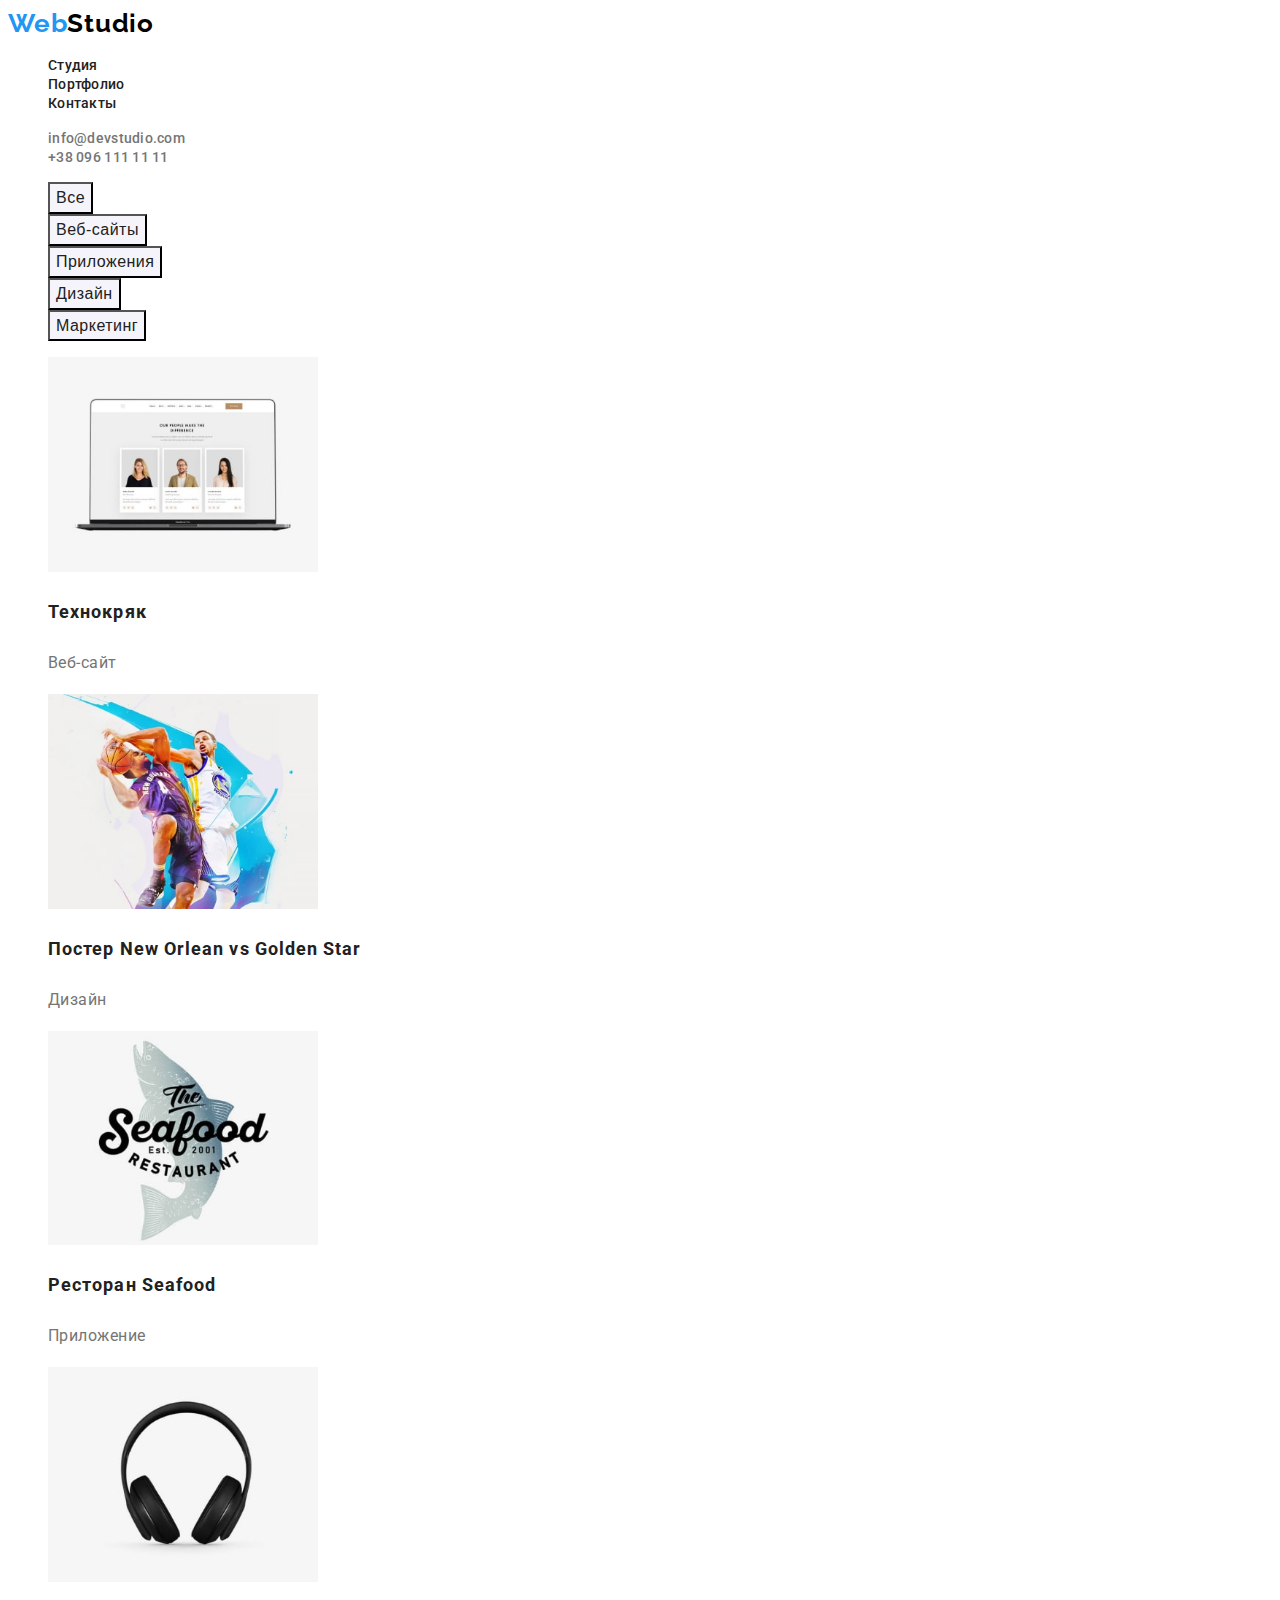
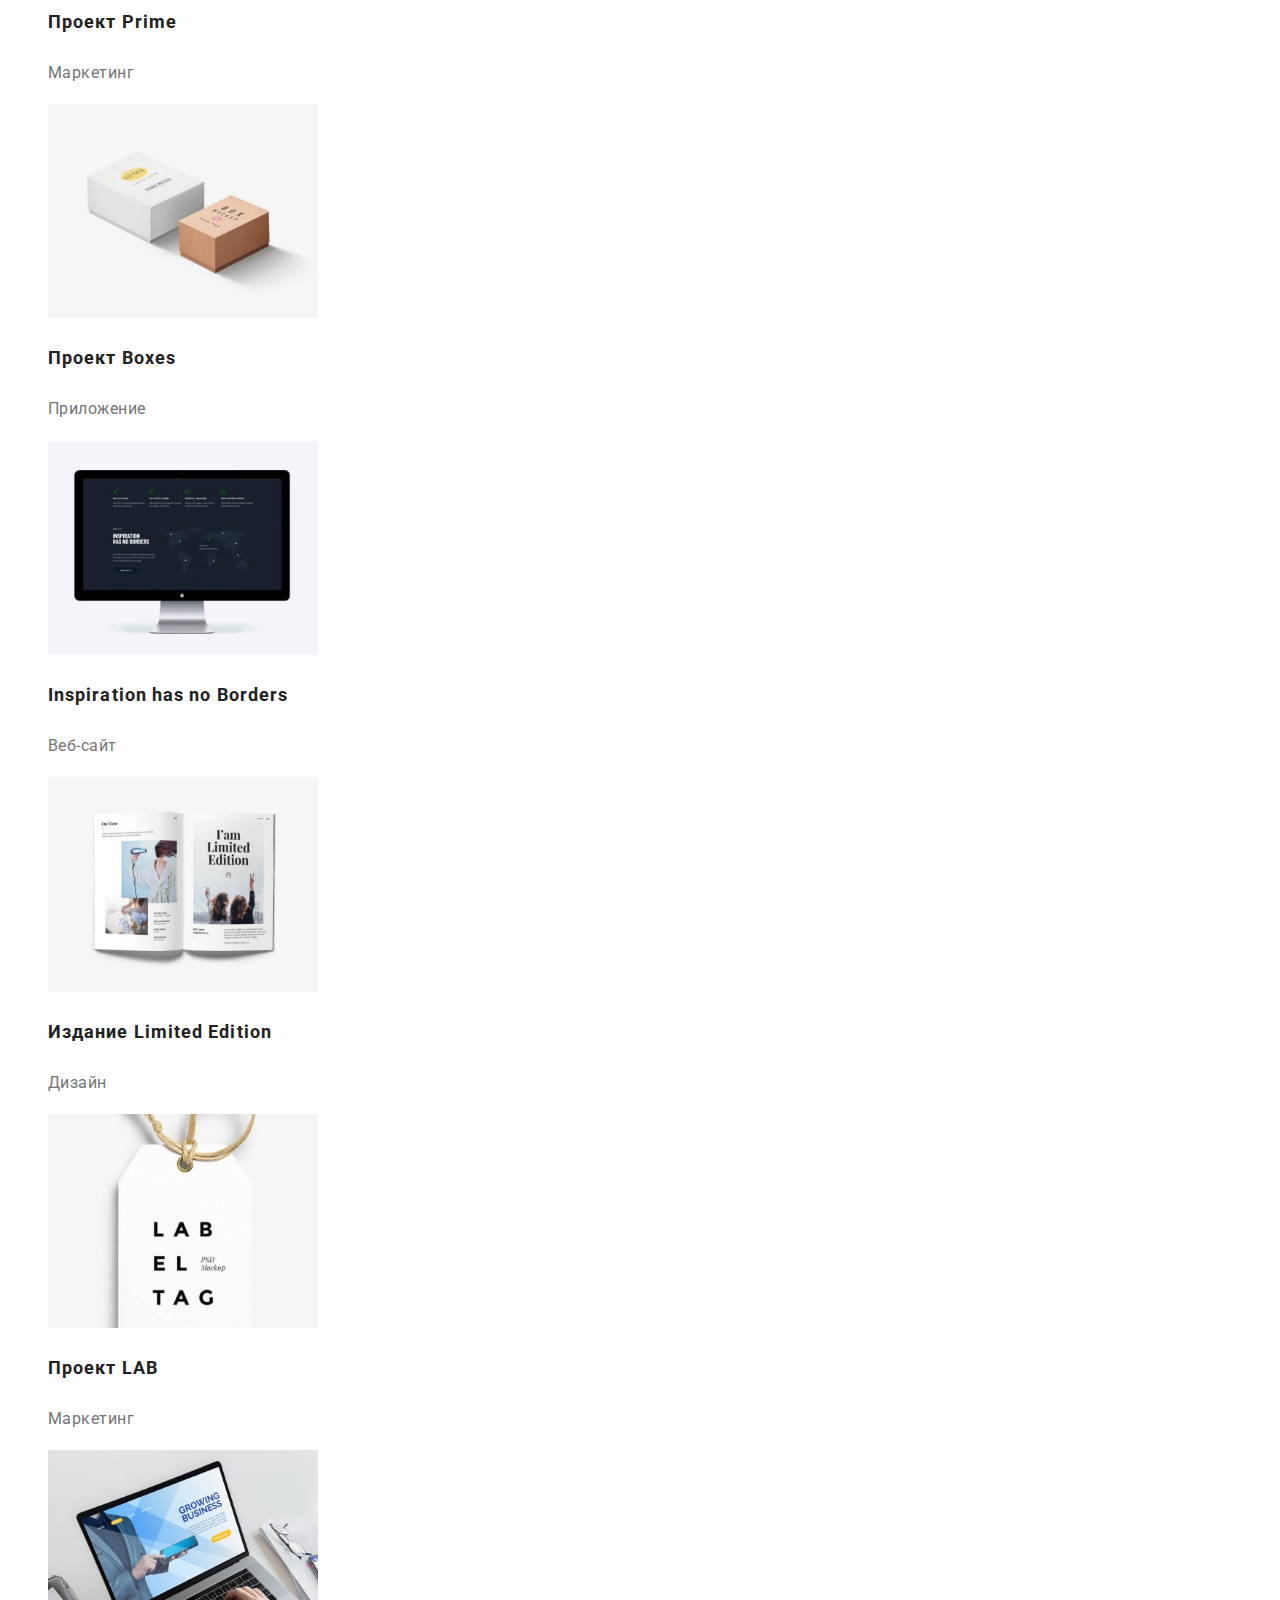
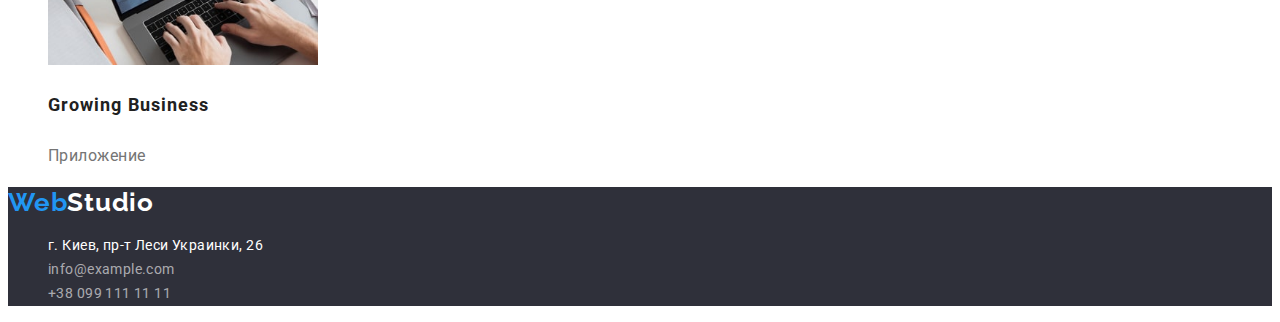
==== commit 0627f2f4: "Delit DIV in page portpholi.html" ====
--- a/portfolio.html
+++ b/portfolio.html
@@ -99,100 +99,98 @@
           </li>
         </ul>
 
-        <div class="product">
-          <ul class="product-list list">
-            <li class="product-item">
-              <img
-                src="./images/imgP1-min.jpg"
-                alt="фотография веб-сайта"
-                width="270"
-                class="product-img"
-              />
-              <h3 class="product-name">Технокряк</h3>
-              <p class="product-specialization">Веб-сайт</p>
-            </li>
-            <li class="product-item">
-              <img
-                src="./images/imgP2-min.jpg"
-                alt="фотография дизайна"
-                width="270"
-                class="product-img"
-              />
-              <h3 class="product-name">Постер New Orlean vs Golden Star</h3>
-              <p class="product-specialization">Дизайн</p>
-            </li>
-            <li class="product-item">
-              <img
-                src="./images/imgP3-min.jpg"
-                alt="фотография Приложения"
-                width="270"
-                class="product-img"
-              />
-              <h3 class="product-name">Ресторан Seafood</h3>
-              <p class="product-specialization">Приложение</p>
-            </li>
-            <li class="product-item">
-              <img
-                src="./images/imgP4-min.jpg"
-                alt="фотография маркетинга"
-                width="270"
-                class="product-img"
-              />
-              <h3 class="product-name">Проект Prime</h3>
-              <p class="product-specialization">Маркетинг</p>
-            </li>
-            <li class="product-item">
-              <img
-                src="./images/imgP5-min.jpg"
-                alt="фотография приложения 2"
-                width="270"
-                class="product-img"
-              />
-              <h3 class="product-name">Проект Boxes</h3>
-              <p class="product-specialization">Приложение</p>
-            </li>
-            <li class="product-item">
-              <img
-                src="./images/imgP6-min.jpg"
-                alt="фотография веб-сайта 2"
-                width="270"
-                class="product-img"
-              />
-              <h3 class="product-name">Inspiration has no Borders</h3>
-              <p class="product-specialization">Веб-сайт</p>
-            </li>
-            <li class="product-item">
-              <img
-                src="./images/imgP7-min.jpg"
-                alt="фотография дизайна 2"
-                width="270"
-                class="product-img"
-              />
-              <h3 class="product-name">Издание Limited Edition</h3>
-              <p class="product-specialization">Дизайн</p>
-            </li>
-            <li class="product-item">
-              <img
-                src="./images/imgP8-min.jpg"
-                alt="фотография маркетинга 2"
-                width="270"
-                class="product-img"
-              />
-              <h3 class="product-name">Проект LAB</h3>
-              <p class="product-specialization">Маркетинг</p>
-            </li>
-            <li class="product-item">
-              <img
-                src="./images/imgP9-min.jpg"
-                alt="фотография приложения 2"
-                width="270"
-                class="product-img"
-              />
-              <h3 class="product-name">Growing Business</h3>
-              <p class="product-specialization">Приложение</p>
-            </li>
-          </ul>
-        </div>
+        <ul class="product-list list">
+          <li class="product-item">
+            <img
+              src="./images/imgP1-min.jpg"
+              alt="фотография веб-сайта"
+              width="270"
+              class="product-img"
+            />
+            <h3 class="product-name">Технокряк</h3>
+            <p class="product-specialization">Веб-сайт</p>
+          </li>
+          <li class="product-item">
+            <img
+              src="./images/imgP2-min.jpg"
+              alt="фотография дизайна"
+              width="270"
+              class="product-img"
+            />
+            <h3 class="product-name">Постер New Orlean vs Golden Star</h3>
+            <p class="product-specialization">Дизайн</p>
+          </li>
+          <li class="product-item">
+            <img
+              src="./images/imgP3-min.jpg"
+              alt="фотография Приложения"
+              width="270"
+              class="product-img"
+            />
+            <h3 class="product-name">Ресторан Seafood</h3>
+            <p class="product-specialization">Приложение</p>
+          </li>
+          <li class="product-item">
+            <img
+              src="./images/imgP4-min.jpg"
+              alt="фотография маркетинга"
+              width="270"
+              class="product-img"
+            />
+            <h3 class="product-name">Проект Prime</h3>
+            <p class="product-specialization">Маркетинг</p>
+          </li>
+          <li class="product-item">
+            <img
+              src="./images/imgP5-min.jpg"
+              alt="фотография приложения 2"
+              width="270"
+              class="product-img"
+            />
+            <h3 class="product-name">Проект Boxes</h3>
+            <p class="product-specialization">Приложение</p>
+          </li>
+          <li class="product-item">
+            <img
+              src="./images/imgP6-min.jpg"
+              alt="фотография веб-сайта 2"
+              width="270"
+              class="product-img"
+            />
+            <h3 class="product-name">Inspiration has no Borders</h3>
+            <p class="product-specialization">Веб-сайт</p>
+          </li>
+          <li class="product-item">
+            <img
+              src="./images/imgP7-min.jpg"
+              alt="фотография дизайна 2"
+              width="270"
+              class="product-img"
+            />
+            <h3 class="product-name">Издание Limited Edition</h3>
+            <p class="product-specialization">Дизайн</p>
+          </li>
+          <li class="product-item">
+            <img
+              src="./images/imgP8-min.jpg"
+              alt="фотография маркетинга 2"
+              width="270"
+              class="product-img"
+            />
+            <h3 class="product-name">Проект LAB</h3>
+            <p class="product-specialization">Маркетинг</p>
+          </li>
+          <li class="product-item">
+            <img
+              src="./images/imgP9-min.jpg"
+              alt="фотография приложения 2"
+              width="270"
+              class="product-img"
+            />
+            <h3 class="product-name">Growing Business</h3>
+            <p class="product-specialization">Приложение</p>
+          </li>
+        </ul>
       </section>
     </main>
     <footer class="footer">
--- a/css/styles.css
+++ b/css/styles.css
@@ -142,6 +142,7 @@
   color: var(--second-text-color);
 }
 /* --------------FOUTER ------------*/
+
 .footer {
   background: #2f303a;
 }
@@ -159,6 +160,7 @@
 }
 
 .footer-link-address {
+  font-style: normal;
   font-weight: 400;
   font-size: 14px;
   line-height: 1.71;
@@ -166,6 +168,7 @@
   color: #ffffff;
 }
 .footer-link {
+  font-style: normal;
   font-weight: 400;
   font-size: 14px;
   line-height: 1.71;
@@ -175,15 +178,18 @@
 
 .footer-link-address:hover,
 .footer-link-address:focus {
-  background-color: #6e6b6b;
+  color: var(--accent-color);
+  /*background-color: #6e6b6b;*/
 }
 .footer-link:hover,
 .footer-link:focus {
-  background-color: #6e6b6b;
+  color: var(--accent-color);
+  /*background-color: #6e6b6b;*/
 }
 /* --------------PAGE-PORTFOLIO ------------*/
 
 /* --------------FILTER ------------*/
+
 .filter-btn {
   background: #f5f4fa;
   font-weight: 500;
@@ -191,12 +197,11 @@
   line-height: 1.62;
   letter-spacing: 0.03em;
   color: var(--main-text-color);
+  cursor: pointer;
 }
 .filter-btn:hover {
   background: var(--second-btn-color);
   color: #ffffff;
-  /*opacity: 0.9;*/
-  cursor: pointer;
 }
 
 /* --------------PRODUCT ------------*/
--- a/css/styles.css
+++ b/css/styles.css
@@ -142,6 +142,7 @@
   color: var(--second-text-color);
 }
 /* --------------FOUTER ------------*/
+
 .footer {
   background: #2f303a;
 }
@@ -159,6 +160,7 @@
 }
 
 .footer-link-address {
+  font-style: normal;
   font-weight: 400;
   font-size: 14px;
   line-height: 1.71;
@@ -166,6 +168,7 @@
   color: #ffffff;
 }
 .footer-link {
+  font-style: normal;
   font-weight: 400;
   font-size: 14px;
   line-height: 1.71;
@@ -175,15 +178,18 @@
 
 .footer-link-address:hover,
 .footer-link-address:focus {
-  background-color: #6e6b6b;
+  color: var(--accent-color);
+  /*background-color: #6e6b6b;*/
 }
 .footer-link:hover,
 .footer-link:focus {
-  background-color: #6e6b6b;
+  color: var(--accent-color);
+  /*background-color: #6e6b6b;*/
 }
 /* --------------PAGE-PORTFOLIO ------------*/
 
 /* --------------FILTER ------------*/
+
 .filter-btn {
   background: #f5f4fa;
   font-weight: 500;
@@ -191,12 +197,11 @@
   line-height: 1.62;
   letter-spacing: 0.03em;
   color: var(--main-text-color);
+  cursor: pointer;
 }
 .filter-btn:hover {
   background: var(--second-btn-color);
   color: #ffffff;
-  /*opacity: 0.9;*/
-  cursor: pointer;
 }
 
 /* --------------PRODUCT ------------*/
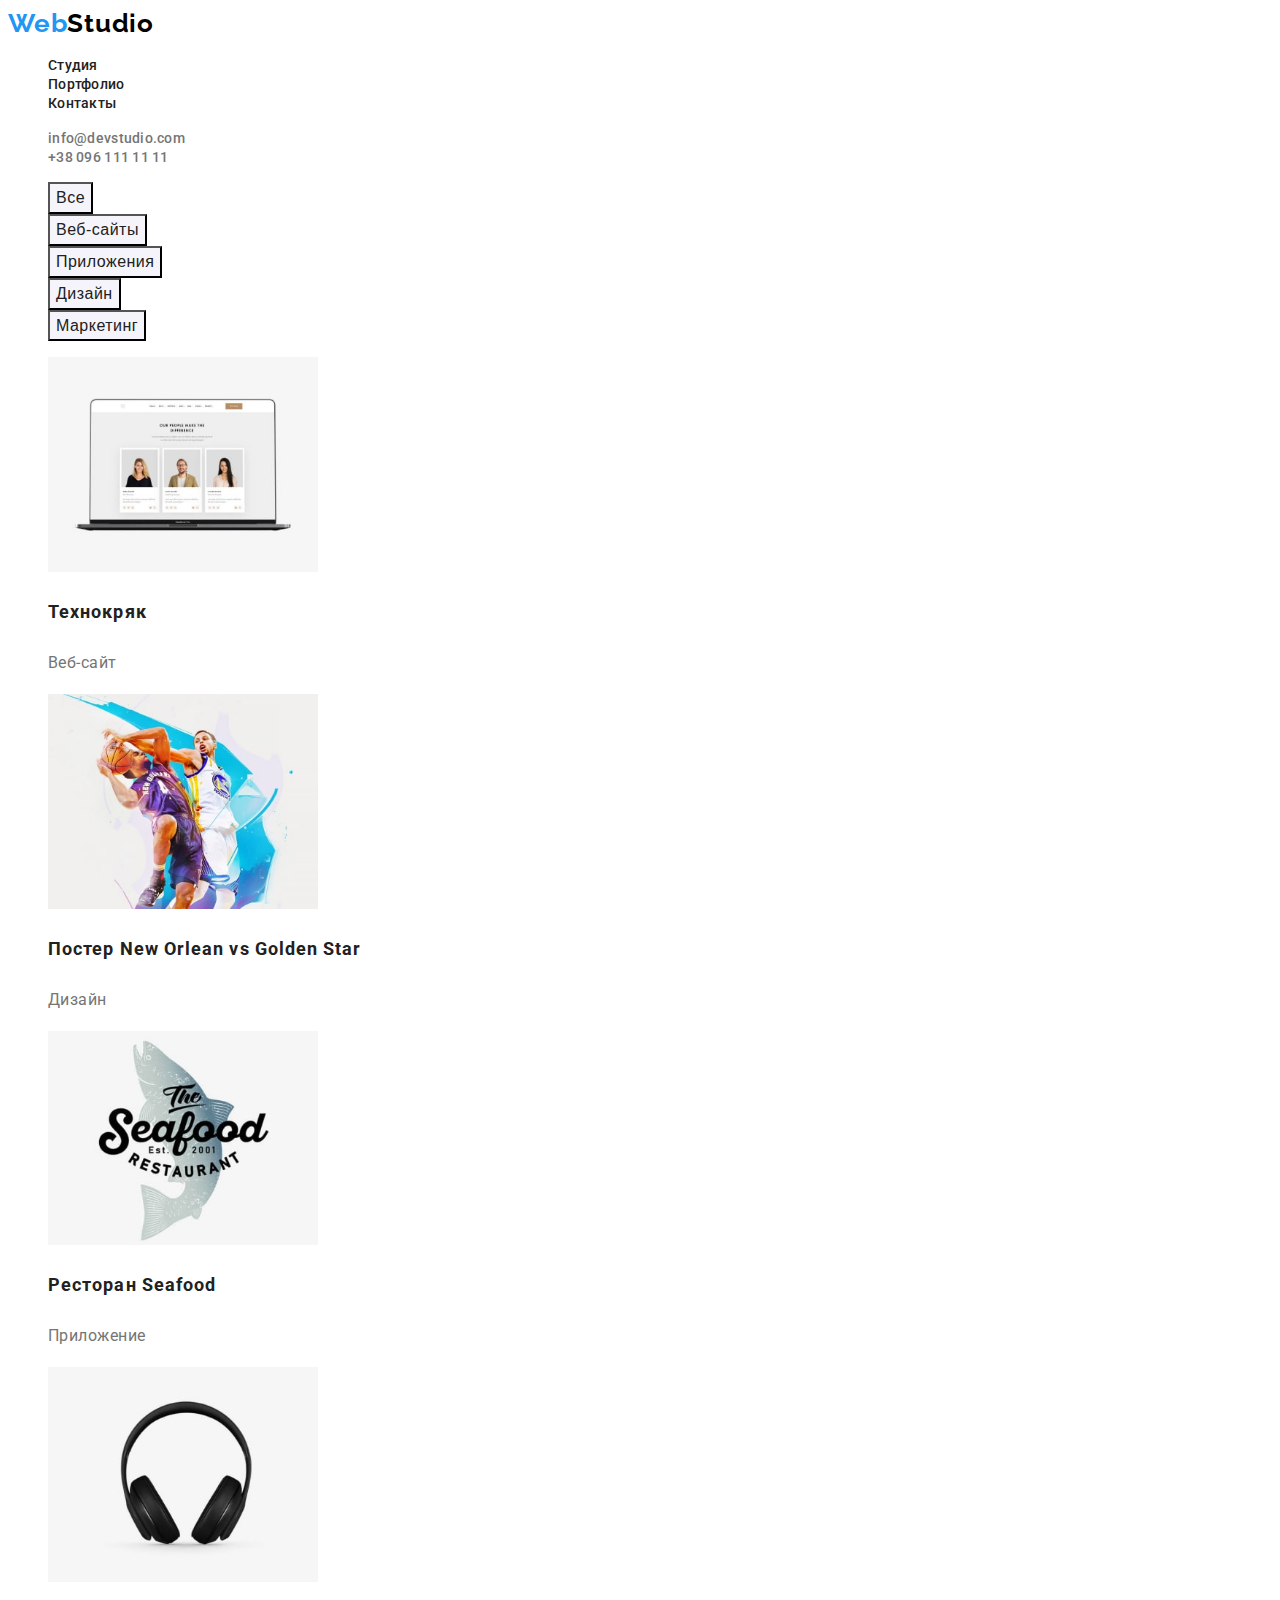
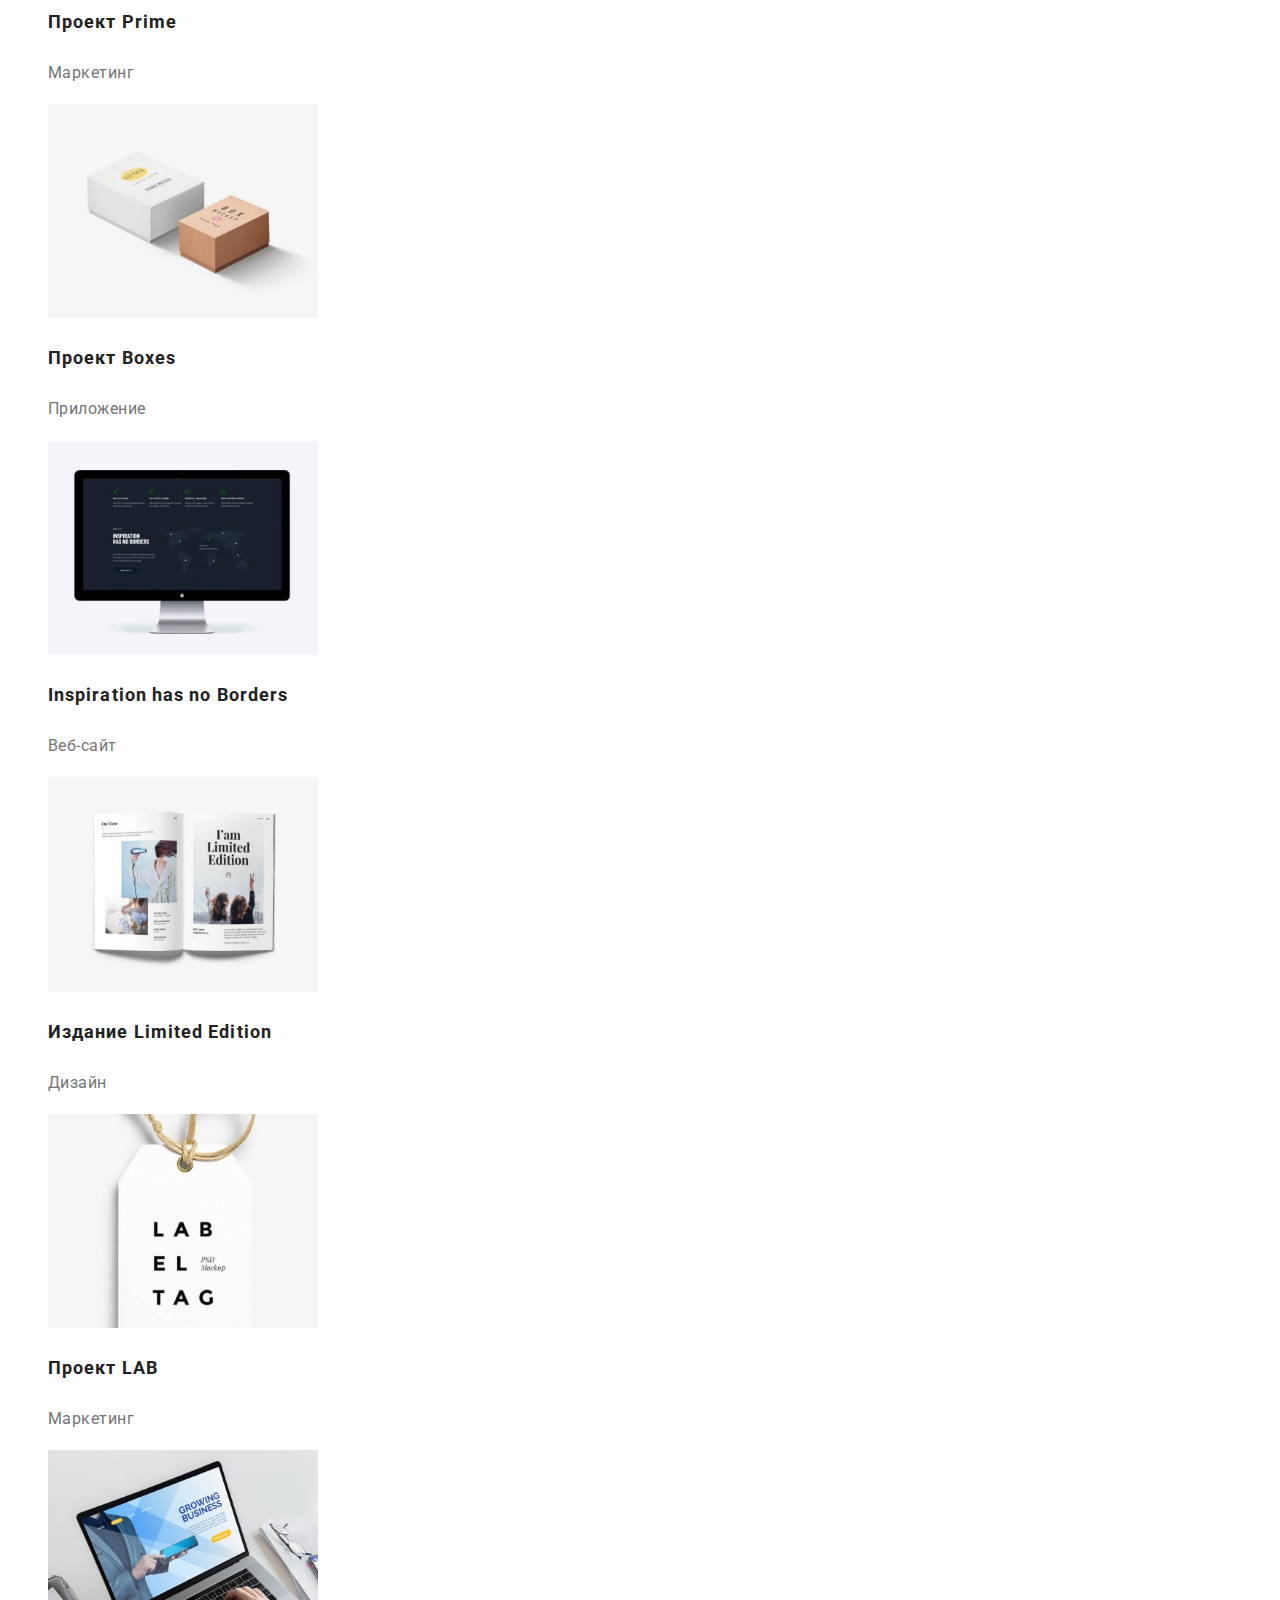
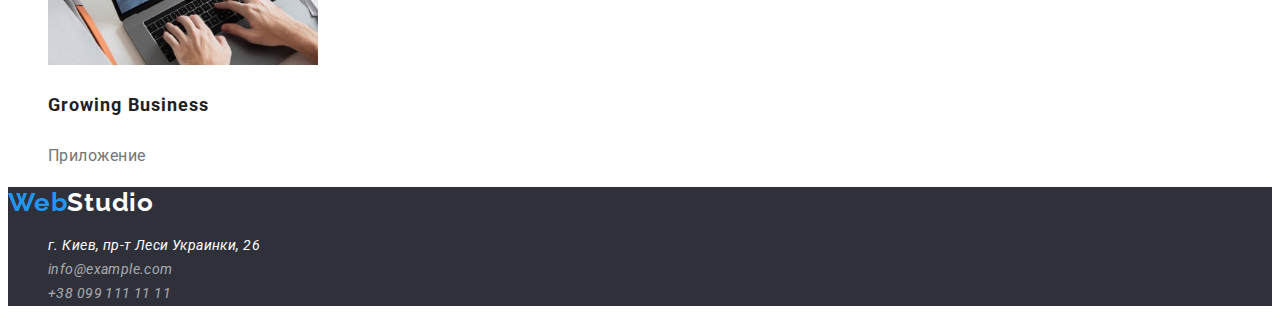
==== commit ff702188: "lesson3" ====
--- a/portfolio.html
+++ b/portfolio.html
@@ -5,8 +5,10 @@
     <meta http-equiv="X-UA-Compatible" content="IE=edge" />
     <meta name="viewport" content="width=device-width, initial-scale=1.0" />
     <title>Портфолио</title>
+    <!--For invisible titles-->
     <link rel="preconnect" href="https://fonts.googleapis.com" />
     <link rel="preconnect" href="https://fonts.gstatic.com" crossorigin />
+    <!--Connect the fonts -->
     <link
       href="https://fonts.googleapis.com/css2?family=Roboto:wght@400;500;700;900&display=swap"
       rel="stylesheet"
@@ -17,7 +19,14 @@
       href="https://fonts.googleapis.com/css2?family=Raleway:wght@700&display=swap"
       rel="stylesheet"
     />
-    <link rel="stylesheet" href="./css/styles.css" />
+    <!-- Removes default browser settings.-->
+    <link
+      rel="stylesheet"
+      href="https://cdnjs.cloudflare.com/ajax/libs/modern-normalize/1.1.0/modern-normalize.min.css"
+      integrity="sha512-wpPYUAdjBVSE4KJnH1VR1HeZfpl1ub8YT/NKx4PuQ5NmX2tKuGu6U/JRp5y+Y8XG2tV+wKQpNHVUX03MfMFn9Q=="
+      crossorigin="anonymous"
+      referrerpolicy="no-referrer"
+    />
     <link rel="stylesheet" href="./css/styles.css" />
   </head>
   <body>
@@ -200,7 +209,7 @@
         class="footer-log link"
         ><span>Web</span>Studio</a
       >
-      <address class="footer-addr">
+      <address class="footer-address">
         <ul class="footer-list list">
           <li class="footer-item">
             <a
--- a/css/styles.css
+++ b/css/styles.css
@@ -1,3 +1,4 @@
+/*Definition of variables*/
 :root {
   --main-text-color: #212121;
   --second-text-color: #757575;
@@ -28,6 +29,9 @@
   clip-path: inset(50%);
   margin: -1px;
 }
+.address {
+  font-style: normal;
+}
 /* --------------HEADER ------------*/
 .header-link-log {
   font-family: "Raleway", sans-serif;
@@ -160,7 +164,7 @@
 }
 
 .footer-link-address {
-  font-style: normal;
+  /*font-style: normal;*/
   font-weight: 400;
   font-size: 14px;
   line-height: 1.71;
@@ -168,7 +172,7 @@
   color: #ffffff;
 }
 .footer-link {
-  font-style: normal;
+  /*font-style: normal;*/
   font-weight: 400;
   font-size: 14px;
   line-height: 1.71;
